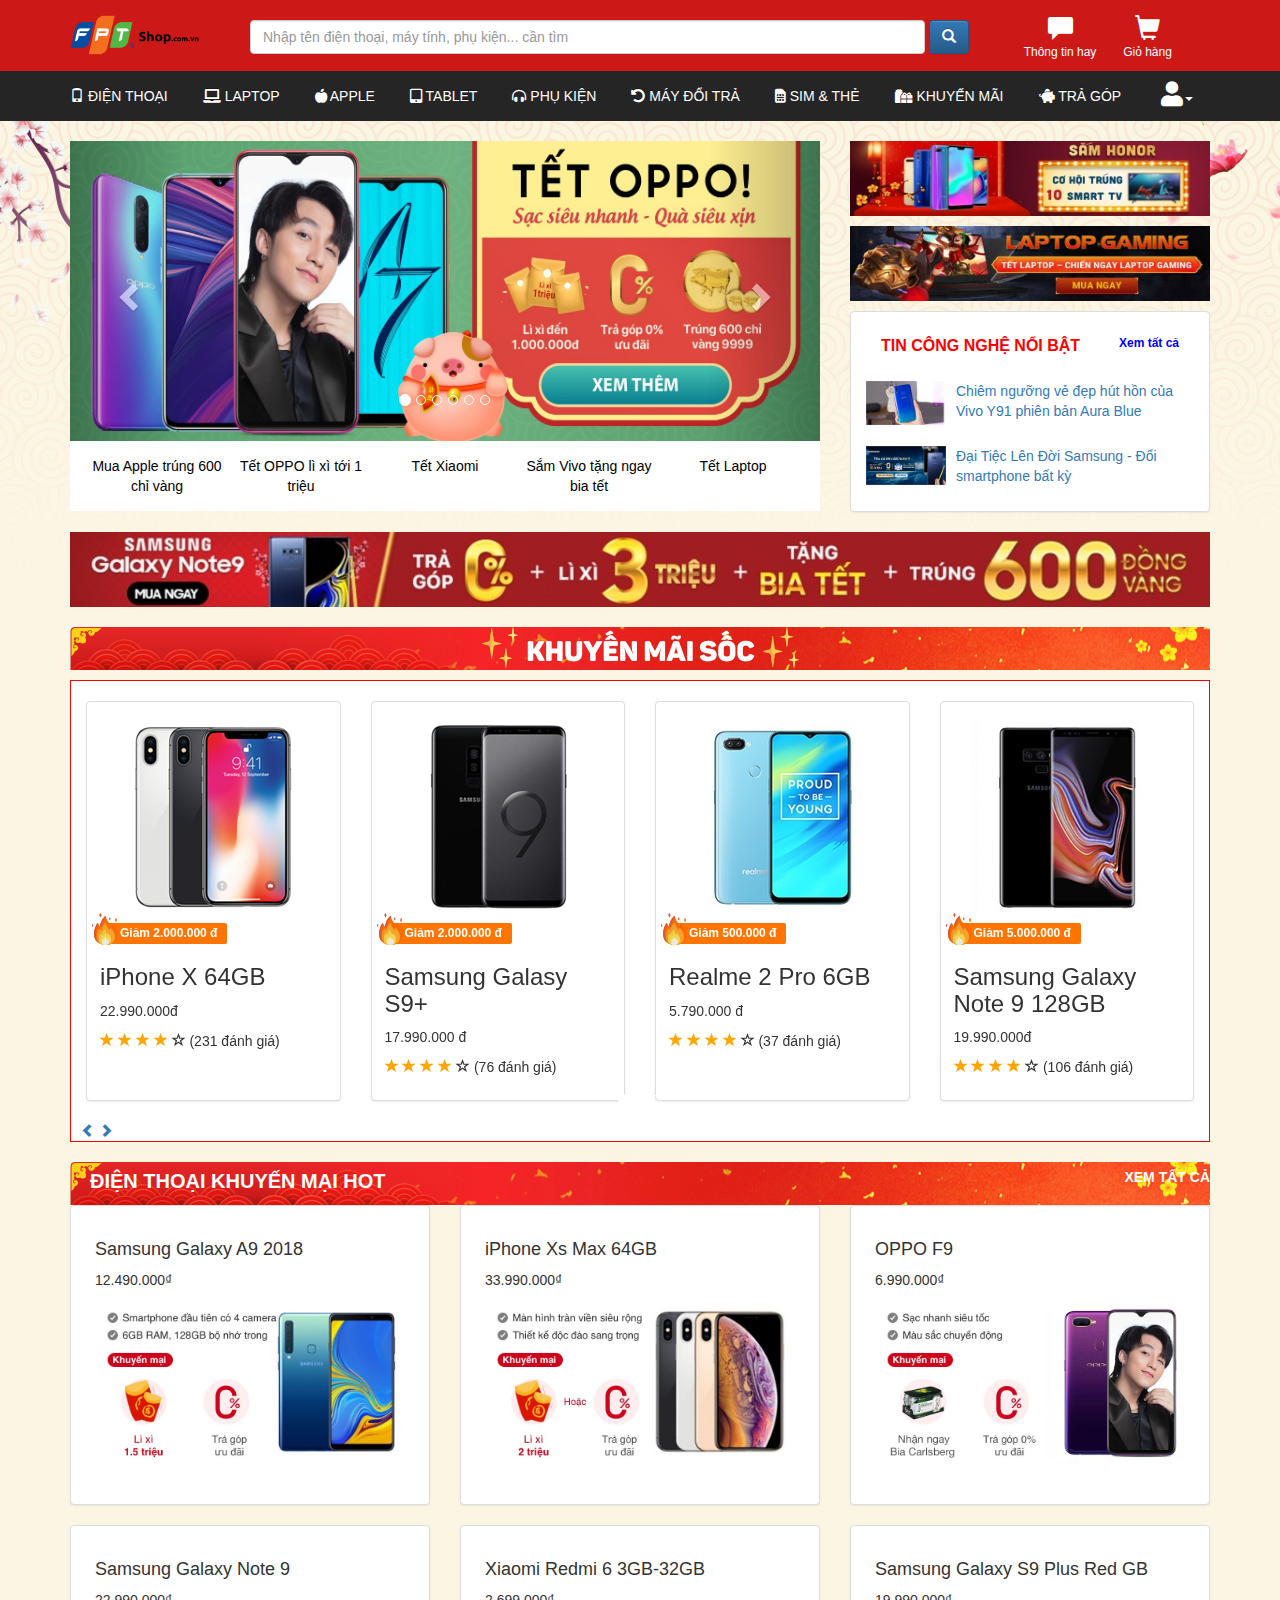
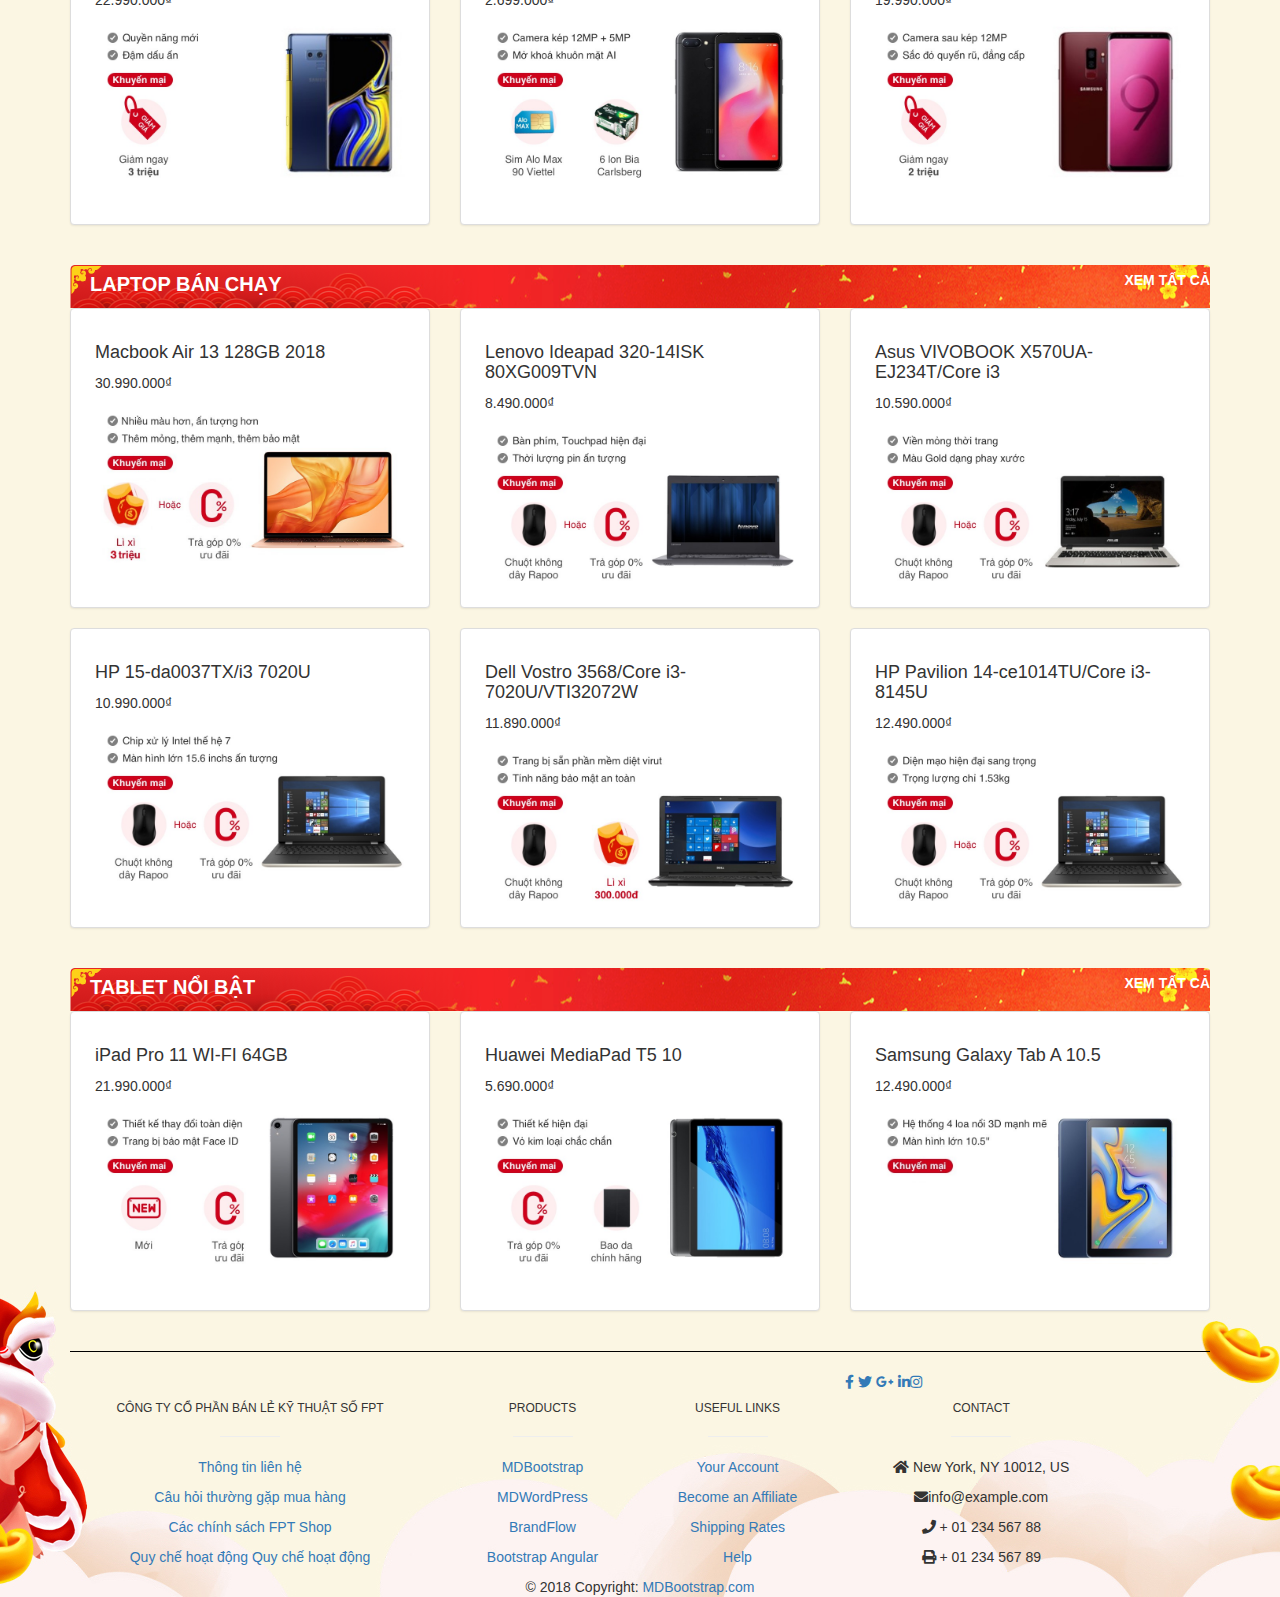
==== index.html @ c20b1c23 "'ok'" ====
<!DOCTYPE html>
<html ng-app="myapp" ng-controller="myctrl">
<head>
	<meta charset="utf-8">
	<meta http-equiv="X-UA-Compatible" content="IE=edge">
	<title>Tinykullshop | Chuyên phụ kiện điện thoại</title>
	<!-- Local bootstrap CSS & JS -->
	<link rel="stylesheet" media="screen" href="css/bootstrap.min.css">
	<link rel="stylesheet" media="screen" href="css/bootstrap-theme.min.css">
	<link rel='stylesheet' href='https://use.fontawesome.com/releases/v5.6.3/css/all.css'>	
	<link rel="stylesheet" media="screen" href="css/mystyle.css">
	<link rel="stylesheet" media="screen" href="css/toppage.css">
	<link rel="stylesheet" media="screen" href="css/modal-login.css">
	<script src="js/jquery.js"></script>
	<script src="js/bootstrap.min.js"></script>
	<script src="js/angular.min.js"></script>
	<script src="js/angular-route.min.js"></script>
	<script src="js/myscript.js"></script>
</head>
<body>
	<header id="header" class="header">
		<div class="container">
			<div class="row">
				<div class="col-xs-2 col-sm-2 col-md-2 col-lg-2">
					<a href="home.html" title=""><img src="images/logo1.png" alt="" class="img-responsive"></a>
				</div>
				<div class="col-xs-8 col-sm-8 col-md-8 col-lg-8 row">
					<div>
						<div class="form-inline search-btn">
							<input type="search" name="" id="input" class="form-control" value="" required="required" title="" placeholder="Nhập tên điện thoại, máy tính, phụ kiện... cần tìm">		
							<button type="submit" class="btn btn-primary"><span class="glyphicon glyphicon-search"></span></button>
						</div>
					</div>
				</div>
				<div class="col-xs-2 col-sm-2 col-md-2 col-lg-2">
					<div class="col-xs-6 col-sm-6 col-md-6 col-lg-6">
						<div class="cart">
							<a href="new.html"><span class="glyphicon glyphicon-comment"></span><p>Thông tin hay</p></a>
						</div>
					</div><div class="col-xs-6 col-sm-6 col-md-6 col-lg-6">
						<div class="cart">
							<a href="caret.html"><span class="glyphicon glyphicon-shopping-cart"></span><p>Giỏ hàng</p></a>
						</div>
					</div>
				</div>
			</div>
		</div>	
	</header><!-- /header -->
	<nav class="navbar navbar-inverse menu">
		<div class="container">
			<div class="row">
				<ul class="nav navbar-nav">
					<li class="dropdown">
						<a class="uppercase"  href="product-phone.html"><i class="glyphicon glyphicon-phone"></i> điện thoại</a>
						<div class="dropdown-content">
							<div class="col-xs-6 col-sm-6 col-md-6 col-lg-6">
								<div class="row">
									<div class="col-xs-8 col-sm-8 col-md-8 col-lg-8">
										<div>
											<h4>Hãng sản xuất</h4>
										</div>
										<div class="col-xs-4 col-sm-4 col-md-4 col-lg-4">
											<div class="row list-a">
												<a href="">Apple(iPhone)</a>
												<a href="">Huawei</a>
												<a href="">Nokia</a>
												<a href="">Realme</a>
												<a href="">Masstel</a>
											</div>
										</div>
										<div class="col-xs-4 col-sm-4 col-md-4 col-lg-4">
											<div class="row list-a">
												<a href="">Samsung</a>
												<a href="">Xiaomi</a>
												<a href="">HONOR</a>
												<a href="">Asus</a>
												<a href="">Itel</a>
											</div>
										</div>
										<div class="col-xs-4 col-sm-4 col-md-4 col-lg-4">
											<div class="row list-a">
												<a href="">OPPO</a>
												<a href="">VSmart</a>
												<a href="">Vivo</a>
												<a href="">Wiko</a>
												<a href="">Mobiistar</a>
											</div>
										</div>
									</div>
									<div class="col-xs-4 col-sm-4 col-md-4 col-lg-4">
										<div class="middle">
											<div>
												<h4>Mức giá</h4>
											</div>
											<div class="list-a">
												<a href="">Dưới 1 triệu</a>
												<a href="">Từ 1 - 3 triệu</a>
												<a href="">Từ 3 - 6 triệu</a>
												<a href="">Từ 6 - 10 triệu</a>
												<a href="">Trên 15 triệu</a>
											</div>	
										</div>
									</div>
								</div>
							</div>
							<div class="col-xs-6 col-sm-6 col-md-6 col-lg-6">
								<div class="row">
									<div class="col-xs-6 col-sm-6 col-md-6 col-lg-6">
										<div class="row">
											<h4>Bán chạy nhất</h4>
											<div class="media">
												<a class="pull-left" href="#">
													<img class="media-object" src="images/img-nav/1.png" width="80px" alt="Image">
												</a>
												<div class="media-body">
													<a href=""><h5 class="media-heading">OPPO F9</h5></a>
													<p>6.990.000 đ</p>
												</div>
											</div>
											<div class="media">
												<a class="pull-left" href="#">
													<img class="media-object" src="images/img-nav/2.png" width="80px" alt="Image">
												</a>
												<div class="media-body">
													<a href=""><h5 class="media-heading">Samsung Galaxy J6(2018)</h5></a>
													<p>3.990.000 đ</p>
												</div>
											</div>
										</div>
									</div>
									<div class="col-xs-6 col-sm-6 col-md-6 col-lg-6 img-left">
										<div class="row">
											<div>
												<img src="images/bg2.jpg" alt="">
											</div>
										</div>
									</div>
								</div>
							</div>
						</div>
					</li>
					<li class="dropdown1">
						<a class="uppercase" href="product-laptop.html"><i class='fas fa-laptop'></i> laptop</a>
						<div class="dropdown-content1">
							<div class="col-xs-6 col-sm-6 col-md-6 col-lg-6">
								<div class="row">
									<div class="col-xs-8 col-sm-8 col-md-8 col-lg-8">
										<div>
											<h4>Hãng sản xuất</h4>
										</div>
										<div class="col-xs-4 col-sm-4 col-md-4 col-lg-4">
											<div class="row list-a">
												<a href="">Apple(Macbook)</a>
												<a href="">Dell</a>
												<a href="">MSI</a>
											</div>
										</div>
										<div class="col-xs-4 col-sm-4 col-md-4 col-lg-4">
											<div class="row list-a">
												<a href="">Asua</a>
												<a href="">HP</a>
												<a href="">Masstel</a>
											</div>
										</div>
										<div class="col-xs-4 col-sm-4 col-md-4 col-lg-4">
											<div class="row list-a">
												<a href="">Acer</a>
												<a href="">Lenovo</a>
												<a href="">Haier</a>
											</div>
										</div>
										<div class="a">
											<span><hr><br></span>
										</div>
										<br><br>
										<div>
											<h4>Phần mềm</h4>
										</div>
										<div class="col-xs-4 col-sm-4 col-md-4 col-lg-4">
											<div class="row list-a">
												<a href="">Diệt Virus</a>
												<a href="">Phần mềm khác</a>
											</div>
										</div>
										<div class="col-xs-4 col-sm-4 col-md-4 col-lg-4">
											<div class="row list-a">
												<a href="">Microsoft Office</a>
											</div>
										</div>
										<div class="col-xs-4 col-sm-4 col-md-4 col-lg-4">
											<div class="row list-a">
												<a href="">Windows</a>
											</div>
										</div>
									</div>
									<div class="col-xs-4 col-sm-4 col-md-4 col-lg-4 middle-border">
										<div class="middle">
											<div>
												<h4>Mức giá</h4>
											</div>
											<div class="list-a">
												<a href="">Dưới 5 triệu</a>
												<a href="">Từ 5 - 10 triệu</a>
												<a href="">Từ 10 - 15 triệu</a>
												<a href="">Từ 15 - 20 triệu</a>
												<a href="">Từ 20 - 25 triệu</a>
												<a href="">Từ 25 - 30 triệu</a>
												<a href="">Trên 30 triệu</a>
											</div>	
										</div>							
									</div>
								</div>
							</div>
							<div class="col-xs-6 col-sm-6 col-md-6 col-lg-6">
								<div class="row">
									<div class="col-xs-6 col-sm-6 col-md-6 col-lg-6">
										<div class="row">
											<h4>Mục đích sử dụng</h4>
										</div>
										<div class="row list-a">
											<a href="">Sản phẩm 2 trong 1</a>
											<a href="">Windows</a>
											<a href="">Giá rẻ</a>
											<a href="">Hiện đại</a>
											<a href="">Sinh viên - Văn phòng</a>
											<a href="">Gaming - Đồ họa</a>
											<a href="">Mỏng nhẹ</a>
										</div>	
									</div>
									<div class="col-xs-6 col-sm-6 col-md-6 col-lg-6 img-left">
										<div class="row">
											<div>
												<img src="images/bg3.png" alt="">
											</div>
										</div>
									</div>
								</div>
							</div>
						</div>
					</li>
					<li class="dropdown2">
						<a class="uppercase" href="product-apple.html"><i class="fas fa-apple-alt"></i> apple</a>
						<div class="dropdown-content2">
							<div class="col-xs-6 col-sm-6 col-md-6 col-lg-6">
								<div class="row">
									<div class="col-xs-8 col-sm-8 col-md-8 col-lg-8">
										<div>
											<h4>Các sản phẩm APPLE</h4>
										</div>
										<div class="col-xs-4 col-sm-4 col-md-4 col-lg-4">
											<div class="row list-a">
												<a href="">iPhone</a>
												<a href="">iMac</a>
												<a href="">Watch</a>
												<a href="">Beats</a>
											</div>
										</div>
										<div class="col-xs-4 col-sm-4 col-md-4 col-lg-4">
											<div class="row list-a">
												<a href="">Mac mini</a>
												<a href="">Apple TV</a>
											</div>
										</div>
										<div class="col-xs-4 col-sm-4 col-md-4 col-lg-4">
											<div class="row list-a">
												<a href="">Macbook</a>
												<a href="">Mac Pro</a>
												<a href="">Phụ kiện</a>
											</div>
										</div>
									</div>
									<div class="col-xs-4 col-sm-4 col-md-4 col-lg-4">
										<div class="middle">
											<div>
												<h4>Mức giá</h4>
											</div>
											<div class="list-a">
												<a href="">Dưới 10 triệu</a>
												<a href="">Từ 10 - 15 triệu</a>
												<a href="">Từ 15 - 20 triệu</a>
												<a href="">Từ 20 - 25 triệu</a>
												<a href="">Từ 25 - 30 triệu</a>
												<a href="">Trên 30 triệu</a>
											</div>	
										</div>
									</div>
								</div>
							</div>
							<div class="col-xs-6 col-sm-6 col-md-6 col-lg-6">
								<div class="row">
									<div class="col-xs-6 col-sm-6 col-md-6 col-lg-6">
										<div class="row">
											<h4>Bán chạy nhất</h4>
											<div class="media">
												<a class="pull-left" href="#">
													<img class="media-object" src="images/img-nav/3.png" width="80px" alt="Image">
												</a>
												<div class="media-body">
													<a href=""><h5 class="media-heading">iPhone 6 32GB (2017)</h5></a>
													<p>6.990.000 đ</p>
												</div>
											</div>
											<div class="media">
												<a class="pull-left" href="#">
													<img class="media-object" src="images/img-nav/4.png" width="80px" alt="Image">
												</a>
												<div class="media-body">
													<a href=""><h5 class="media-heading">iPad 2018 WIFI 32GB</h5></a>
													<p>3.990.000 đ</p>
												</div>
											</div>
										</div>
									</div>
									<div class="col-xs-6 col-sm-6 col-md-6 col-lg-6 img-left">
										<div class="row">
											<div>
												<img src="images/bg4.png" alt="">
											</div>
										</div>
									</div>
								</div>
							</div>
						</div>
					</li>
					<li class="dropdown3">
						<a class="uppercase" href="product-tablet.html"><i class="fas fa-tablet-alt"></i> tablet</a>
						<div class="dropdown-content3">
							<div class="col-xs-6 col-sm-6 col-md-6 col-lg-6">
								<div class="row">
									<div class="col-xs-8 col-sm-8 col-md-8 col-lg-8">
										<div>
											<h4>Hãng sản xuất</h4>
										</div>
										<div class="col-xs-4 col-sm-4 col-md-4 col-lg-4">
											<div class="row list-a">
												<a href="">Apple(iPad)</a>
												<a href="">Masstel</a>
											</div>
										</div>
										<div class="col-xs-4 col-sm-4 col-md-4 col-lg-4">
											<div class="row list-a">
												<a href="">Samsung</a>
												<a href="">Huawei</a>
											</div>
										</div>
										<div class="col-xs-4 col-sm-4 col-md-4 col-lg-4">
											<div class="row list-a">
												<a href="">Lenovo</a>
												<a href="">Itel</a>
											</div>
										</div>
									</div>
									<div class="col-xs-4 col-sm-4 col-md-4 col-lg-4">
										<div class="middle">
											<div>
												<h4>Mức giá</h4>
											</div>
											<div class="list-a">
												<a href="">Dưới 2 triệu</a>
												<a href="">Từ 2 - 5 triệu</a>
												<a href="">Từ 5 - 8 triệu</a>
												<a href="">Trên 8 triệu</a>
											</div>	
										</div>
									</div>
								</div>
							</div>
							<div class="col-xs-6 col-sm-6 col-md-6 col-lg-6">
								<div class="row">
									<div class="col-xs-6 col-sm-6 col-md-6 col-lg-6">
										<div class="row">
											<h4>Bán chạy nhất</h4>
											<div class="media">
												<a class="pull-left" href="#">
													<img class="media-object" src="images/img-nav/5.png" width="80px" alt="Image">
												</a>
												<div class="media-body">
													<a href=""><h5 class="media-heading">Samsung Galaxy Tab A 10.5</h5></a>
													<p>9.490.000 đ</p>
												</div>
											</div>
											<div class="media">
												<a class="pull-left" href="#">
													<img class="media-object" src="images/img-nav/6.png" width="80px" alt="Image">
												</a>
												<div class="media-body">
													<a href=""><h5 class="media-heading">Huawei MediaPad T3 7.0 <br> Prestisge</h5></a>
													<p>2.090.000 đ</p>
												</div>
											</div>
										</div>
									</div>
									<div class="col-xs-6 col-sm-6 col-md-6 col-lg-6 img-left">
										<div class="row">
											<div>
												<img src="images/bg5.png" alt="">
											</div>
										</div>
									</div>
								</div>
							</div>
						</div>
					</li>
					<li class="dropdown4">
						<a class="uppercase" href="product-phukien.html"><i class="fas fa-headphones-alt"></i> phụ kiện</a>
						<div class="dropdown-content4">
							<div class="col-xs-6 col-sm-6 col-md-6 col-lg-6">
								<div>
									<h4>Các sản phẩm phụ kiện</h4>
								</div>
								<div class="col-xs-4 col-sm-4 col-md-4 col-lg-4">
									<div class="row list-a">
										<a href="">Bao da ốp lưng</a>
										<a href="">Phụ kiện Apple</a>
										<a href="">Loa</a>
										<a href="">Chuột</a>
										<a href="">Phụ kiện khác</a>
									</div>
								</div>
								<div class="col-xs-4 col-sm-4 col-md-4 col-lg-4">
									<div class="row list-a">
										<a href="">Sạc sự phòng</a>
										<a href="">Miếng dán màn hình</a>
										<a href="">USB - Ổ cứng</a>
										<a href="">Balo - Túi xách</a>
										<a href="">Máy chơi game</a>
									</div>
								</div>
								<div class="col-xs-4 col-sm-4 col-md-4 col-lg-4">
									<div class="row list-a">
										<a href="">Thẻ nhớ</a>
										<a href="">Tai nghe</a>
										<a href="">Sạc cáp</a>
										<a href="">TV BOX</a>
									</div>
								</div>
							</div>
							<div class="col-xs-6 col-sm-6 col-md-6 col-lg-6">
								<div class="row">
									<div class="col-xs-6 col-sm-6 col-md-6 col-lg-6">
										<div class="row">
											<h4>Bán chạy nhất</h4>
											<div class="media">
												<a class="pull-left" href="#">
													<img class="media-object" src="images/img-nav/7.jpg" width="80px" alt="Image">
												</a>
												<div class="media-body">
													<a href=""><h5 class="media-heading">MDMH iPhone X Kính cường <br>lực Clear</h5></a>
													<p>190.000 đ</p>
												</div>
											</div>
											<div class="media">
												<a class="pull-left" href="#">
													<img class="media-object" src="images/img-nav/8.png" width="80px" alt="Image">
												</a>
												<div class="media-body">
													<a href=""><h5 class="media-heading">Mic Karaoke loa Blutooth và <br> SDP iCore M9</h5></a>
													<p>750.000 đ</p>
												</div>
											</div>
										</div>
									</div>
									<div class="col-xs-6 col-sm-6 col-md-6 col-lg-6 img-left">
										<div class="row">
											<div>
												<img src="images/bg6.png" alt="">
											</div>
										</div>
									</div>
								</div>
							</div>
						</div>
					</li>
					<li>
						<a class="uppercase" href="#"><i class="fas fa-undo-alt"></i> máy đổi trả</a>
					</li>
					<li>
						<a class="uppercase" href="#"><i class="fas fa-sim-card"></i> sim & thẻ</a>
					</li>
					<li>
						<a class="uppercase" href="#"><i class="fas fa-gifts"></i> khuyến mãi</a>
					</li>
					<li>
						<a class="uppercase" href="#"><i class="fas fa-piggy-bank"></i> trả góp</a>
					</li>
					<li class="dropdown navbar-right user-btn">
						<a href="#" class="dropdown-toggle uppercase" data-toggle="dropdown"><i class="fas fa-user"></i><b class="caret"></b></a>
						<ul class="dropdown-menu">
							<li><a data-toggle="modal" href='#modal-id'>Đăng nhập</a></li>
							<li><a data-toggle="modal" href='#modal-id1'>Đăng kí</a></li>
							<li><a href="#">Quên mật khẩu ?</a></li>
						</ul>
					</li>
				</ul>
			</div>
		</div>
	</nav>
	<main id="main" class="main">
		<div class="container cal-new">
			<div class="row">
				<div class="col-md-8 col-sm-12 col-lg-8">
					<div id="carousel-id" class="carousel slide" data-ride="carousel">
						<ol class="carousel-indicators">
							<li data-target="#carousel-id" data-slide-to="0" class="active"></li>
							<li data-target="#carousel-id" data-slide-to="1" class=""></li>
							<li data-target="#carousel-id" data-slide-to="2" class=""></li>
							<li data-target="#carousel-id" data-slide-to="3" class=""></li>
							<li data-target="#carousel-id" data-slide-to="4" class=""></li>
							<li data-target="#carousel-id" data-slide-to="5" class=""></li>
						</ol>
						<div class="carousel-inner">
							<div class="item active">
								<a href=""><img src="images/img-carol/1.png" alt=""></a>
							</div>
							<div class="item">
								<a href=""><img src="images/img-carol/2.png" alt=""></a>
							</div>
							<div class="item">
								<a href=""><img src="images/img-carol/3.png" alt=""></a>
							</div>
							<div class="item">
								<a href=""><img src="images/img-carol/4.png" alt=""></a>
							</div>
							<div class="item">
								<a href=""><img src="images/img-carol/5.png" alt=""></a>
							</div>
							<div class="item">
								<a href=""><img src="images/img-carol/6.jpg" alt=""></a>
							</div>
						</div>
						<a class="left carousel-control" href="#carousel-id" data-slide="prev"><span class="glyphicon glyphicon-chevron-left"></span></a>
						<a class="right carousel-control" href="#carousel-id" data-slide="next"><span class="glyphicon glyphicon-chevron-right"></span></a>
					</div>
					<div class="bottom-cal">
						<ul>
							<li data-target="#carousel-id" data-slide-to="0" class="active"><a href="">Mua Apple trúng 600 chỉ vàng</a></li>
							<li data-target="#carousel-id" data-slide-to="1" class=""><a href="">Tết OPPO lì xì tới 1 triệu</a></li>
							<li data-target="#carousel-id" data-slide-to="2" class=""><a href="">Tết Xiaomi</a></li>
							<li data-target="#carousel-id" data-slide-to="3" class=""><a href="">Sắm Vivo tặng ngay bia tết</a></li>
							<li data-target="#carousel-id" data-slide-to="4" class=""><a href="">Tết Laptop</a></li>
						</ul>
					</div>
				</div>
				<div class="col-md-4 col-sm-0 col-lg-4">
					<div class="top">
						<a href=""><img src="images/img-new/1.png" alt=""></a>
						<a href=""><img src="images/img-new/2.png" alt=""></a>
					</div>
					<div class="bot">
						<div class="panel panel-default">
							<div class="panel-body">
								<div class="panel-heading">
									<h5 class="panel-title">TIN CÔNG NGHỆ NỔI BẬT<a href="new.html" title="" class="pull-right">Xem tất cả</a></h5>
								</div>
								<div class="media">
									<a class="pull-left" href="#">
										<img class="media-object" src="images/img-phổ biến/1.jpg" alt="Image">
									</a>	
									<div class="media-body">
										<a href=""><p>Chiêm ngưỡng vẻ đẹp hút hồn của Vivo Y91 phiên bản Aura Blue</p></a>
									</div>
								</div>
								<div class="media">
									<a class="pull-left" href="#">
										<img class="media-object" src="images/img-phổ biến/2.jpg" alt="Image">
									</a>
									<div class="media-body">
										<a href=""><p>Đại Tiệc Lên Đời Samsung - Đổi smartphone bất kỳ</p></a>
									</div>
								</div>
							</div>
						</div>
					</div>
				</div>
			</div>
		</div>
		<div class="container">
			<div class="row">
				<div class="col-xs-12 col-sm-12 col-md-12 col-lg-12">
					<a href=""><img src="images/img-banner/636828006045552058_viber image.jpg" alt="" width="100%"></a>
				</div>
			</div>
		</div>
		<div class="container">
			<div class="row">
				<div class="col-xs-12 col-sm-12 col-md-12 col-lg-12">
					<div class="">
						<h2 class="tool-bar">
							<img src="images/img-toolbar/title.png" alt="">
						</h2>
					</div>
				</div>
			</div>
		</div>
		<div class="container">
			<div class="row">
				<div class="col-xs-12 col-sm-12 col-md-12 col-lg-12">
					<div id="slideshow" class="carousel slide slide-show" data-ride="carousel">
						<ol class="carousel-indicators">
							<li data-target="#slideshow" data-slide-to="0" class="active"></li>
							<li data-target="#slideshow" data-slide-to="1" class=""></li>
							<li data-target="#slideshow" data-slide-to="2" class=""></li>
						</ol>
						<div class="carousel-inner">
							<div class="item active" style="padding-top: 10px;">
								<div class="col-xs-3 col-sm-3 col-md-3 col-lg-3">
									<div class="thumbnail animation-slide">
										<a href=""><img src="images/img-product/1.png" alt=""></a>
										<div class="caption">
											<p><span class="b">Giảm 2.000.000 đ</span></p>
											<h3>iPhone X 64GB</h3>
											<p>
												22.990.000đ
											</p>
											<p>
												<span class="glyphicon glyphicon-star checked"></span>
												<span class="glyphicon glyphicon-star checked"></span>
												<span class="glyphicon glyphicon-star checked"></span>
												<span class="glyphicon glyphicon-star checked"></span>
												<span class="glyphicon glyphicon-star-empty"></span>
												(231 đánh giá)
											</p>
										</div>
									</div>
								</div>
								<div class="col-xs-3 col-sm-3 col-md-3 col-lg-3">
									<div class="thumbnail animation-slide">
										<a href=""><img src="images/img-product/2.png" alt=""></a>
										<div class="caption">
											<p><span class="b">Giảm 2.000.000 đ</span></p>
											<h3>Samsung Galasy S9+</h3>
											<p>
												17.990.000 đ
											</p>
											<p>
												<span class="glyphicon glyphicon-star checked"></span>
												<span class="glyphicon glyphicon-star checked"></span>
												<span class="glyphicon glyphicon-star checked"></span>
												<span class="glyphicon glyphicon-star checked"></span>
												<span class="glyphicon glyphicon-star-empty"></span>
												(76 đánh giá)
											</p>
										</div>
									</div>
								</div>
								<div class="col-xs-3 col-sm-3 col-md-3 col-lg-3">
									<div class="thumbnail animation-slide">
										<a href=""><img src="images/img-product/3.png" alt=""></a>
										<div class="caption">
											<p><span class="b">Giảm 500.000 đ</span></p>
											<h3>Realme 2 Pro 6GB</h3>
											<p>
												5.790.000 đ
											</p>
											<p>
												<span class="glyphicon glyphicon-star checked"></span>
												<span class="glyphicon glyphicon-star checked"></span>
												<span class="glyphicon glyphicon-star checked"></span>
												<span class="glyphicon glyphicon-star checked"></span>
												<span class="glyphicon glyphicon-star-empty"></span>
												(37 đánh giá)
											</p>
										</div>
									</div>
								</div>
								<div class="col-xs-3 col-sm-3 col-md-3 col-lg-3">
									<div class="thumbnail animation-slide">
										<a href=""><img src="images/img-product/4.png" alt=""></a>
										<div class="caption">
											<p><span class="b">Giảm 5.000.000 đ</span></p>
											<h3>Samsung Galaxy Note 9 128GB</h3>
											<p>
												19.990.000đ
											</p>
											<p>
												<span class="glyphicon glyphicon-star checked"></span>
												<span class="glyphicon glyphicon-star checked"></span>
												<span class="glyphicon glyphicon-star checked"></span>
												<span class="glyphicon glyphicon-star checked"></span>
												<span class="glyphicon glyphicon-star-empty"></span>
												(106 đánh giá)
											</p>
										</div>
									</div>
								</div>	
							</div>
							<div class="item a">
								<div class="col-xs-3 col-sm-3 col-md-3 col-lg-3">
									<div class="thumbnail animation-slide">
										<a href=""><img src="images/img-product/1.png" alt=""></a>
										<div class="caption">
											<p><span class="b">Giảm 1.000.000 đ</span></p>
											<h3>iPhone 8 Plus 64GB</h3>
											<p>
												19.990.000
											</p>
											<p>
												<span class="glyphicon glyphicon-star checked"></span>
												<span class="glyphicon glyphicon-star checked"></span>
												<span class="glyphicon glyphicon-star checked"></span>
												<span class="glyphicon glyphicon-star checked"></span>
												<span class="glyphicon glyphicon-star-empty"></span>
												(116 đánh giá)
											</p>
										</div>
									</div>
								</div>
								<div class="col-xs-3 col-sm-3 col-md-3 col-lg-3">
									<div class="thumbnail animation-slide">
										<a href=""><img src="images/img-product/2.png" alt=""></a>
										<div class="caption">
											<p><span class="b">Giảm 1.000.000 đ</span></p>
											<h3>iPhone 8 Plus 64GB</h3>
											<p>
												19.990.000đ
											</p>
											<p>
												<span class="glyphicon glyphicon-star checked"></span>
												<span class="glyphicon glyphicon-star checked"></span>
												<span class="glyphicon glyphicon-star checked"></span>
												<span class="glyphicon glyphicon-star checked"></span>
												<span class="glyphicon glyphicon-star-empty"></span>
												(118 đánh giá)
											</p>
										</div>
									</div>
								</div>
								<div class="col-xs-3 col-sm-3 col-md-3 col-lg-3">
									<div class="thumbnail animation-slide">
										<a href=""><img src="images/img-product/3.png" alt=""></a>
										<div class="caption">
											<p><span class="b">Giảm 1.000.000 đ</span></p>
											<h3>Honor 10</h3>
											<p>
												8.990.000đ
											</p>
											<p>
												<span class="glyphicon glyphicon-star checked"></span>
												<span class="glyphicon glyphicon-star checked"></span>
												<span class="glyphicon glyphicon-star checked"></span>
												<span class="glyphicon glyphicon-star checked"></span>
												<span class="glyphicon glyphicon-star-empty"></span>
												(76 đánh giá)
											</p>
										</div>
									</div>
								</div>
								<div class="col-xs-3 col-sm-3 col-md-3 col-lg-3">
									<div class="thumbnail animation-slide">
										<a href=""><img src="images/img-product/4.png" alt=""></a>
										<div class="caption">
											<p><span class="b">Giảm 1.000.000 đ</span></p>
											<h3>iPhone 8s Plus 32GB</h3>
											<p>
												9.990.000đ
											</p>
											<p>
												<span class="glyphicon glyphicon-star checked"></span>
												<span class="glyphicon glyphicon-star checked"></span>
												<span class="glyphicon glyphicon-star checked"></span>
												<span class="glyphicon glyphicon-star checked"></span>
												<span class="glyphicon glyphicon-star-empty"></span>
												(209 đánh giá)
											</p>
										</div>
									</div>
								</div>	
							</div>
						</div>
						<a class="left left-slice" href="#slideshow" data-slide="prev"><span class="glyphicon glyphicon-chevron-left"></span></a>
						<a class="right right-slice" href="#slideshow" data-slide="next"><span class="glyphicon glyphicon-chevron-right"></span></a>
					</div>
				</div>
			</div>
		</div>
		<div class="container">
			<div class="row">
				<div class="col-xs-12 col-sm-12 col-md-12 col-lg-12">
					<h2 class="h2">
						<a href="">điện thoại khuyến mại hot</a>
						<a href="product-phone.html" style="float: right; font-size: 14px">xem tất cả</a>
					</h2>
				</div>
			</div>
		</div>
		<div class="container">
			<div class="row">
				<div class="">
					<div class="col-xs-4 col-sm-6 col-md-4 col-lg-4">
						<div class="thumbnail c">
							<a href="chi-tiet-san-pham.html">
								<div class="caption">
									<h4>Samsung Galaxy A9 2018</h4>
									<p>12.490.000₫</p>
									<img src="images/img-produce/1.png" alt="" width="100%">
								</div>
							</a>
						</div>
					</div>
					<div class="col-xs-4 col-sm-6 col-md-4 col-lg-4">
						<div class="thumbnail c">
							<a href="">
								<div class="caption">
									<h4>iPhone Xs Max 64GB</h4>
									<p>33.990.000₫</p>
									<img src="images/img-produce/2.png" alt="" width="100%">
								</div>
							</a>
						</div>
					</div>
					<div class="col-xs-4 col-sm-6 col-md-4 col-lg-4">
						<div class="thumbnail c">
							<a href="">
								<div class="caption">
									<h4>OPPO F9</h4>
									<p>6.990.000₫</p>
									<img src="images/img-produce/3.png" alt="" width="100%">
								</div>
							</a>
						</div>
					</div>
					<div class="col-xs-4 col-sm-6 col-md-4 col-lg-4">
						<div class="thumbnail c">
							<a href="">
								<div class="caption">
									<h4>Samsung Galaxy Note 9</h4>
									<p>22.990.000₫</p>
									<img src="images/img-produce/4.png" alt="" width="100%">
								</div>
							</a>
						</div>
					</div>
					<div class="col-xs-4 col-sm-6 col-md-4 col-lg-4">
						<div class="thumbnail c">
							<a href="">
								<div class="caption">
									<h4>Xiaomi Redmi 6 3GB-32GB</h4>
									<p>2.699.000₫</p>
									<img src="images/img-produce/5.png" alt="" width="100%">
								</div>
							</a>
						</div>
					</div>
					<div class="col-xs-4 col-sm-6 col-md-4 col-lg-4">
						<div class="thumbnail c">
							<a href="">
								<div class="caption">
									<h4>Samsung Galaxy S9 Plus Red GB</h4>
									<p>19.990.000₫</p>
									<img src="images/img-produce/6.png" alt="" width="100%">
								</div>
							</a>
						</div>
					</div>
				</div>
			</div>
		</div>
		<div class="container">
			<div class="row">
				<div class="col-xs-12 col-sm-12 col-md-12 col-lg-12">
					<h2 class="h2">
						<a href="">laptop bán chạy</a>
						<a href="product-laptop.html" style="float: right; font-size: 14px">xem tất cả</a>
					</h2>
				</div>
			</div>
		</div>
		<div class="container">
			<div class="row">
				<div class="col-xs-4 col-sm-4 col-md-4 col-lg-4">
					<div class="thumbnail c">
						<a href="">
							<div class="caption">
								<h4>Macbook Air 13 128GB 2018</h4>
								<p>30.990.000₫</p>
								<img src="images/img-produce/7.png" alt="" width="100%">
							</div>
						</a>
					</div>
				</div>
				<div class="col-xs-4 col-sm-4 col-md-4 col-lg-4">
					<div class="thumbnail c">
						<a href="">
							<div class="caption">
								<h4>Lenovo Ideapad 320-14ISK 80XG009TVN</h4>
								<p>8.490.000₫</p>
								<img src="images/img-produce/8.png" alt="" width="100%">
							</div>
						</a>
					</div>
				</div>
				<div class="col-xs-4 col-sm-4 col-md-4 col-lg-4">
					<div class="thumbnail c">
						<a href="">
							<div class="caption">
								<h4>Asus VIVOBOOK X570UA-EJ234T/Core i3</h4>
								<p>10.590.000₫</p>
								<img src="images/img-produce/9.png" alt="" width="100%">
							</div>
						</a>
					</div>
				</div>
				<div class="col-xs-4 col-sm-4 col-md-4 col-lg-4">
					<div class="thumbnail c">
						<a href="">
							<div class="caption">
								<h4>HP 15-da0037TX/i3 7020U</h4>
								<p>10.990.000₫</p>
								<img src="images/img-produce/10.png" alt="" width="100%">
							</div>
						</a>
					</div>
				</div>
				<div class="col-xs-4 col-sm-4 col-md-4 col-lg-4">
					<div class="thumbnail c">
						<a href="">
							<div class="caption">
								<h4>Dell Vostro 3568/Core i3-7020U/VTI32072W</h4>
								<p>11.890.000₫</p>
								<img src="images/img-produce/11.png" alt="" width="100%">
							</div>
						</a>
					</div>
				</div>
				<div class="col-xs-4 col-sm-4 col-md-4 col-lg-4">
					<div class="thumbnail c">
						<a href="">
							<div class="caption">
								<h4>HP Pavilion 14-ce1014TU/Core i3-8145U</h4>
								<p>12.490.000₫</p>
								<img src="images/img-produce/12.png" alt="" width="100%">
							</div>
						</a>
					</div>
				</div>
			</div>
		</div>
		<div class="container">
			<div class="row">
				<div class="col-xs-12 col-sm-12 col-md-12 col-lg-12">
					<h2 class="h2">
						<a href="">tablet nổi bật</a>
						<a href="product-tablet.html" style="float: right; font-size: 14px">xem tất cả</a>
					</h2>
				</div>
			</div>
		</div>
		<div class="container">
			<div class="row">
				<div class="col-xs-4 col-sm-4 col-md-4 col-lg-4">
					<div class="thumbnail c">
						<a href="">
							<div class="caption">
								<h4>iPad Pro 11 WI-FI 64GB</h4>
								<p>21.990.000₫</p>
								<img src="images/img-produce/13.png" alt="" width="100%">
							</div>
						</a>
					</div>
				</div>
				<div class="col-xs-4 col-sm-4 col-md-4 col-lg-4">
					<div class="thumbnail c">
						<a href="">
							<div class="caption">
								<h4>Huawei MediaPad T5 10</h4>
								<p>5.690.000₫</p>
								<img src="images/img-produce/14.png" alt="" width="100%">
							</div>
						</a>
					</div>
				</div>
				<div class="col-xs-4 col-sm-4 col-md-4 col-lg-4">
					<div class="thumbnail c">
						<a href="">
							<div class="caption">
								<h4>Samsung Galaxy Tab A 10.5</h4>
								<p>12.490.000₫</p>
								<img src="images/img-produce/15.jpeg" alt="" width="100%">
							</div>
						</a>
					</div>
				</div>
			</div>
		</div>
	</main><!-- /main -->
	<footer class="page-footer font-small unique-color-dark">
		<div>
			<div class="container">
				<hr style="border-top: 1px solid black">
				<div class="row py-4 d-flex align-items-center">
					<div class="col-md-6 col-lg-5 text-center text-md-left mb-4 mb-md-0"></div>
					<div class="col-md-6 col-lg-7 text-center text-md-right">
						<a class="fb-ic"><i class="fab fa-facebook-f white-text mr-4"> </i></a>
						<a class="tw-ic"><i class="fab fa-twitter white-text mr-4"> </i></a>
						<a class="gplus-ic"><i class="fab fa-google-plus-g white-text mr-4"> </i></a>
						<a class="li-ic"><i class="fab fa-linkedin-in white-text mr-4"> </i></a><a class="ins-ic"><i class="fab fa-instagram white-text"> </i></a>
					</div>
				</div>
			</div>
		</div>
		<div class="container text-center text-md-left mt-5">
			<div class="row mt-3">
				<div class="col-md-3 col-lg-4 col-xl-3 mx-auto mb-4">
					<h6 class="text-uppercase font-weight-bold">Công Ty Cổ Phần Bán Lẻ Kỹ Thuật Số FPT</h6>
					<hr class="deep-purple accent-2 mb-4 mt-0 d-inline-block mx-auto" style="width: 60px;">
					<p><a href="contact.html">Thông tin liên hệ</a></p>
					<p><a href="#!">Câu hỏi thường gặp mua hàng</a></p>
					<p><a href="#!">Các chính sách FPT Shop</a></p>
					<p><a href="#!">Quy chế hoạt động Quy chế hoạt động</a></p>
				</div>
				<div class="col-md-2 col-lg-2 col-xl-2 mx-auto mb-4">
					<h6 class="text-uppercase font-weight-bold">Products</h6>
					<hr class="deep-purple accent-2 mb-4 mt-0 d-inline-block mx-auto" style="width: 60px;">
					<p><a href="#!">MDBootstrap</a></p>
					<p><a href="#!">MDWordPress</a></p>
					<p><a href="#!">BrandFlow</a></p>
					<p><a href="#!">Bootstrap Angular</a></p>
				</div>
				<div class="col-md-3 col-lg-2 col-xl-2 mx-auto mb-4">
					<h6 class="text-uppercase font-weight-bold">Useful links</h6>
					<hr class="deep-purple accent-2 mb-4 mt-0 d-inline-block mx-auto" style="width: 60px;">
					<p><a href="#!">Your Account</a></p>
					<p><a href="#!">Become an Affiliate</a></p>
					<p><a href="#!">Shipping Rates</a></p>
					<p><a href="#!">Help</a></p>
				</div>
				<div class="col-md-4 col-lg-3 col-xl-3 mx-auto mb-md-0 mb-4">
					<h6 class="text-uppercase font-weight-bold">Contact</h6>
					<hr class="deep-purple accent-2 mb-4 mt-0 d-inline-block mx-auto" style="width: 60px;">
					<p><i class="fas fa-home mr-3"></i> New York, NY 10012, US</p>
					<p><i class="fas fa-envelope mr-3"></i>info@example.com</p>
					<p><i class="fas fa-phone mr-3"></i> + 01 234 567 88</p>
					<p><i class="fas fa-print mr-3"></i> + 01 234 567 89</p>
				</div>
			</div>
		</div>
		<div class="footer-copyright text-center py-3">© 2018 Copyright:
			<a href="https://mdbootstrap.com/education/bootstrap/"> MDBootstrap.com</a>
		</div>
	</footer>
	<div class="modal fade" id="modal-id">
		<div class="modal-dialog">
			<div class="modal-content">
				<form action="" method="" role="form" class="form-login">
					<div class="modal-header">
						<button type="button" class="close" data-dismiss="modal" aria-hidden="true">&times;</button>
						<h4 class="modal-title">Đăng nhập</h4>
					</div>
					<div class="modal-body">
						<div class="img-modal">
							<img src="images/img-modal/1.png" alt="">
						</div>
						<div class="form-group">
							<label for="">Tên đăng nhập</label>
							<input type="text" class="form-control" id="" name="_uname" placeholder="Nhập tên đăng nhập">
						</div>
						<div class="form-group">
							<label for="">Mật khẩu</label>
							<input type="text" class="form-control" id="" name="_upass" placeholder="Nhập mật khẩu">
						</div>
					</div>
					<div class="modal-footer modal-login">
						<button type="button" class="btn btn-default" data-dismiss="modal">Đóng</button>
						<button type="submit" class="btn btn-primary btn-modal">Đăng nhập</button>
					</div>
					<div class="" align="center">
						<p>Chưa có tài khoản <a data-dismiss="modal" data-toggle="modal" href='#modal-id1'>Đăng ký ngay !</a></p>
						<p><a href="">quên mật khẩu?</a></p>
					</div>
				</form>
			</div>
		</div>
	</div>
	<div class="modal fade" id="modal-id1">
		<div class="modal-dialog">
			<div class="modal-content">
				<form action="" method="" role="form" class="form-register">
					<div class="modal-header">
						<button type="button" class="close" data-dismiss="modal" aria-hidden="true">&times;</button>
						<h4 class="modal-title">Đăng ký</h4>
					</div>
					<div class="modal-body">
						<div class="form-group">
							<label for="">Tên đăng nhập</label>
							<input type="text" class="form-control" id="" name="_uname" placeholder="Nhập tên đăng nhập">
						</div>
						<div class="form-group">
							<label for="">Mật khẩu</label>
							<input type="password" class="form-control" id="_upass" name="_upass" placeholder="Nhập mật khẩu">
						</div>
						<div class="form-group">
							<label for="">Nhập lại mật khẩu</label>
							<input type="password" class="form-control" id="" name="_urepass" placeholder="Nhập lại mật khẩu">
						</div>
						<div class="form-group">
							<label for="">Email</label>
							<input type="email" class="form-control" id="" name="_email" placeholder="Nhập Email">
						</div>
						<div class="form-group">
							<label for="">Ngày sinh</label>
							<input type="date" class="form-control" id="" name="_birthday" placeholder="Nhập ngày sinh">
						</div>
					</div>
					<div class="modal-footer modal-login">
						<button type="button" class="btn btn-default" data-dismiss="modal">Đóng</button>
						<button type="submit" class="btn btn-primary btn-modal">Đăng ký</button>
					</div>
					<div class="" align="center">
						<p>Đã có tài khoản <a data-dismiss="modal" data-toggle="modal" href='#modal-id'>Đăng nhập ngay !</a></p>
						<p><a href="">quên mật khẩu?</a></p>
					</div>
				</form>
			</div>
		</div>
	</div>
	<button onclick="topFunction()" id="myBtn" title="Go to top">Top</button>
	<script src="js/jquery.js"></script>
	<script src="js/bootstrap.min.js"></script>
	<script src="js/myscript.js"></script>
	<script src="js/validate.js"></script>
	<script type="text/javascript">
		$('form.form-register').validate({
			rules:{
				_uname:"required",
				_upass:"required",
				_urepass:{
					required: true,
					equalTo: '#_upass',
				},
				_email:{
					required: true,
					email: true,
				},
				_birthday:{
					required: true,
				}
			},
			messages:{
				_uname:"Vui lòng nhập tên đăng nhập",
				_upass:"Vui lòng nhập mật khẩu",
				_urepass:{
					required:"Vui lòng nhập lại mật khẩu",
					equalTo:"Mật khẩu nhập lại không đúng",
				},
				_email:{
					required:"Vui lòng nhập email",
					email:"Email sai định dạng",
				},
				_birthday:{
					required:"Vui lòng nhập ngày sinh",
				},
			}
		});
		$('form.form-login').validate({
			rules:{
				_uname:"required",
				_upass:"required",
			},
			messages:{
				_uname:"Vui lòng nhập tên đăng nhập",
				_upass:"Vui lòng nhập mật khẩu",
			}
		});
	</script>
	<script type="text/javascript">
		var app = angular.module('myapp', ["ngRoute"]);
		app.controller('myctrl',function(){
			
		});
	</script>
</body>
</html>
---- css/mystyle.css ----
body{
	margin: 0;
	padding: 0;
	background: url('../images/bg.jpg') no-repeat center top , url('../images/bg1.jpg') no-repeat center bottom, #fbf6e3 ;
}
.header{
	display: block;
	background: #cd1818;
	padding-top: 15px;
}
.header .container .row .col-md-2{
	padding-left: 5px;
}
.header .container .row .col-md-2 .img-responsive{
	width: 150px;
	height: 40px;
}
.header .container .row .col-md-8 .search-btn{
	width: 100%;
	padding-top: 5px;
	
}
.header .container .row .col-md-8 .search-btn input{
	width: 90%;		
}
.header .container .row .col-md-8 .search-btn button{
	width: 40px;		
}
.header .container .row .col-md-2 .cart{
	width: 80px;
	text-align: center;
}
.header .container .row .col-md-2 .cart a span{
	font-size: 25px;
}
.header .container .row .col-md-2 .cart a p{
	font-size: 12px;
}
.header .container .row .col-md-2 .cart >a{
	color: white;
}
.menu{
	background: #252525;
	max-height: 36px;
	border: 0;
	border-radius: 0;
}
.menu .container .nav li .uppercase{
	font-size: 14px;
	text-transform: uppercase;
	color: white;
	padding-right: 20px;
}
.menu .container .nav li a:hover{
	color: gray;
}
.middle{
	border-right: 1px solid #eee;
	border-left: 1px solid #eee;
	height: 260px;
	padding-left: 15px;
}
.dropdown:hover .dropdown-content{
	display: block;
	position: absolute;
	animation-name: example;
  	animation-duration: 0.5s;
}.dropdown1:hover .dropdown-content1{
	display: block;
	position: absolute;
	animation-name: example1;
  	animation-duration: 0.5s;
}.dropdown2:hover .dropdown-content2{
	display: block;
	position: absolute;
	animation-name: example2;
  	animation-duration: 0.5s;
}.dropdown3:hover .dropdown-content3{
	display: block;
	position: absolute;
	animation-name: example2;
  	animation-duration: 0.5s;
}.dropdown4:hover .dropdown-content4{
	display: block;
	position: absolute;
	animation-name: example2;
  	animation-duration: 0.5s;
}
@-webkit-keyframes example {
  0%   {right:50px; top:70px;}
  100% {right:50px; top:50px;}
}
@-webkit-keyframes example1 {
  0%   {right:50px; top:70px;}
  100% {right:50px; top:50px;}
}@-webkit-keyframes example2 {
  0%   {right:50px; top:70px;}
  100% {right:50px; top:50px;}
}@-webkit-keyframes example3 {
  0%   {right:50px; top:70px;}
  100% {right:50px; top:50px;}
}@-webkit-keyframes example4 {
  0%   {right:50px; top:70px;}
  100% {right:50px; top:50px;}
}
.dropdown-content {
	display: none;
	width: 1140px;
	position: absolute;
	background-color: #fff;
	min-width: 160px;
	box-shadow: 0px 8px 16px 0px rgba(0,0,0,0.2);
	z-index: 1;
	left: 15px;
}
.dropdown-content .list-a a{
	display: block;
	width: 100%;
	font-size: 13px;
	color: black;
	text-transform: none;
	margin-top: 10px;
}
.dropdown-content .img-left img{
	width: 90%;
	padding: 10px 0 0 10px;
	margin-left: 15px;
}
.dropdown-content1 {
	display: none;
	width: 1140px;
	position: absolute;
	background-color: #fff;
	min-width: 160px;
	box-shadow: 0px 8px 16px 0px rgba(0,0,0,0.2);
	z-index: 1;
	left: -118px;
}
.dropdown-content1 .list-a a{
	display: block;
	width: 100%;
	font-size: 13px;
	color: black;
	text-transform: none;
	margin-top: 10px;
}
.dropdown-content1 .img-left img{
	width: 90%;
	padding: 10px 0 0 10px;
	margin-left: 15px;
}
.dropdown-content2 {
	display: none;
	width: 1140px;
	position: absolute;
	background-color: #fff;
	min-width: 160px;
	box-shadow: 0px 8px 16px 0px rgba(0,0,0,0.2);
	z-index: 1;
	left: -229.5px;
}
.dropdown-content2 .list-a a{
	display: block;
	width: 100%;
	font-size: 13px;
	color: black;
	text-transform: none;
	margin-top: 10px;
}
.dropdown-content2 .img-left img{
	width: 90%;
	padding: 10px 0 0 10px;
	margin-left: 15px;
}
.dropdown-content3 {
	display: none;
	width: 1140px;
	position: absolute;
	background-color: #fff;
	min-width: 160px;
	box-shadow: 0px 8px 16px 0px rgba(0,0,0,0.2);
	z-index: 1;
	left: -325.5px;
}
.dropdown-content3 .list-a a{
	display: block;
	width: 100%;
	font-size: 13px;
	color: black;
	text-transform: none;
	margin-top: 10px;
}
.dropdown-content3 .img-left img{
	width: 90%;
	padding: 10px 0 0 10px;
	margin-left: 15px;
}
.dropdown-content4 {
	display: none;
	width: 1140px;
	position: absolute;
	background-color: #fff;
	min-width: 160px;
	box-shadow: 0px 8px 16px 0px rgba(0,0,0,0.2);
	z-index: 1;
	left: -428.5px;
}
.dropdown-content4 .list-a a{
	display: block;
	width: 100%;
	font-size: 13px;
	color: black;
	text-transform: none;
	margin-top: 10px;
}
.dropdown-content4 .img-left img{
	width: 90%;
	padding: 10px 0 0 10px;
	margin-left: 15px;
}
.user-btn i,b{
			position: relative;
			font-size: 25px;
			bottom: 5px;
			left: 5px;
		}
		.user-btn .mydrop-menu{
		}
.main .cal-new{
	max-height: 400px;
}
.main .container .col-md-8 .carousel .carousel-inner .item img{
	height: 300px;
}
.bottom-cal{
	display:block;
	width: 100%;
	margin: 0 auto;
	overflow: hidden;
}
.bottom-cal ul{
	width: 100%;
	background: white;
	display: grid;
	grid-template-columns: 1fr 1fr 1fr 1fr 1fr;
	text-align: center;
	padding: 15px;
}
.bottom-cal ul li{
	list-style-type: none;		
}
.bottom-cal ul li:hover{
	border-bottom: 2px solid red;
}
.bottom-cal ul li a{
	display: block;
	text-decoration: none;
	color: black;
}
.main .container .col-md-4 .top img{
	padding-bottom: 10px;
	width: 100%;
	height: 85px;
}
.main .container .col-md-4 .bot .media img{
	width: 80px;
}
.main .container .col-md-4 .bot .panel .panel-heading h5{
	color: red;
	font-weight: bold;
}
.main .container .col-md-4 .bot .panel .panel-heading h5 a{
	color: blue;
	font-size: 12px;
}


.inline-art{
	display: inline-block;
	width: 100%;
}

.slide-show{
	padding-top: 10px;
	background: white;
	border: 1px solid red;
}
.slide-show img{
	padding-top: 15px;
}
.animation-slide{
	height: 400px
}
.animation-slide{
	transition: transform .2s;
}
.animation-slide:hover{
	transform: scale(1.05);
}
.a{
	padding-top: 10px;
}
.checked{
	color: orange;
}
.b::before{
	content: "";
	display: inline-block;
	position: absolute;
	top: -10px;
	left: -8px;
	width: 26px;
	height: 32px;
	background: url(../images/img-toolbar/fire.png) no-repeat center;
}
.b{
	display: inline-block;
	height: 21px;
	line-height: 21px;
	padding: 0 10px 0 20px;
	position: relative;
	font-size: 12px;
	font-weight: bold;
	color: #fff;
	background: #ff7500;
	-webkit-border-radius: 2px;
	-moz-border-radius: 2px;
	border-radius: 2px;
}
.c{
	width: 100%;
	padding: 15px;
	height: 300px;
}
.tool-bar{
	height: 43px;
	overflow: hidden;
	background: url(../images/img-toolbar/hdbg.png) no-repeat center left;
	-webkit-background-size: cover;
	background-size: cover;
	-webkit-border-radius: 4px 4px 0 0;
	-moz-border-radius: 4px 4px 0 0;
	border-radius: 4px 4px 0 0;
	text-align: center;
}
.h2{
	height: 43px;
	overflow: hidden;
	background: url(../images/img-toolbar/hdbg.png) no-repeat center left;
	-webkit-background-size: cover;
	background-size: cover;
	-webkit-border-radius: 4px 4px 0 0;
	-moz-border-radius: 4px 4px 0 0;
	border-radius: 4px 4px 0 0;
	width: 100%;
	float: left;
	display: inline-block;
	text-transform: uppercase;
	font-size: 20px!important;
	font-weight: bold;
	color: #fff;
	margin-bottom: 0!important;
	padding: 8px 0 0 20px;
}
.h2 a{
	color: #fff;
}
.caret-t{
	padding-left: 90px;
}
.caret-t a{
	color: white;
}
.left-slice{
	padding: 0 0 0 10px;
}
td{
	font-size: 10px;
}
.main-content{
	width: 65.8%;
	margin-right: 10px;
}
.user-btn i,b{
	position: relative;
	font-size: 25px;
	bottom: 5px;
	left: 5px;
}
---- css/toppage.css ----
#myBtn {
	display: none; /* Hidden by default */
	position: fixed; /* Fixed/sticky position */
	bottom: 20px; /* Place the button at the bottom of the page */
	right: 30px; /* Place the button 30px from the right */
	z-index: 99; /* Make sure it does not overlap */
	border: none; /* Remove borders */
	outline: none; /* Remove outline */
	background-color: red; /* Set a background color */
	color: white; /* Text color */
	cursor: pointer; /* Add a mouse pointer on hover */
	padding: 15px; /* Some padding */
	border-radius: 10px; /* Rounded corners */
	font-size: 18px; /* Increase font size */
}

#myBtn:hover {
	background-color: #555; /* Add a dark-grey background on hover */
}
---- css/modal-login.css ----
.img-modal{
	position: relative;
	width: 100%;
	margin: 20px auto;
	text-align: center;
}
.img-modal img{
	width: 40%;
	border-radius: 50%;
}
.modal-login{
	text-align: center;
}
.modal-login .btn{
}
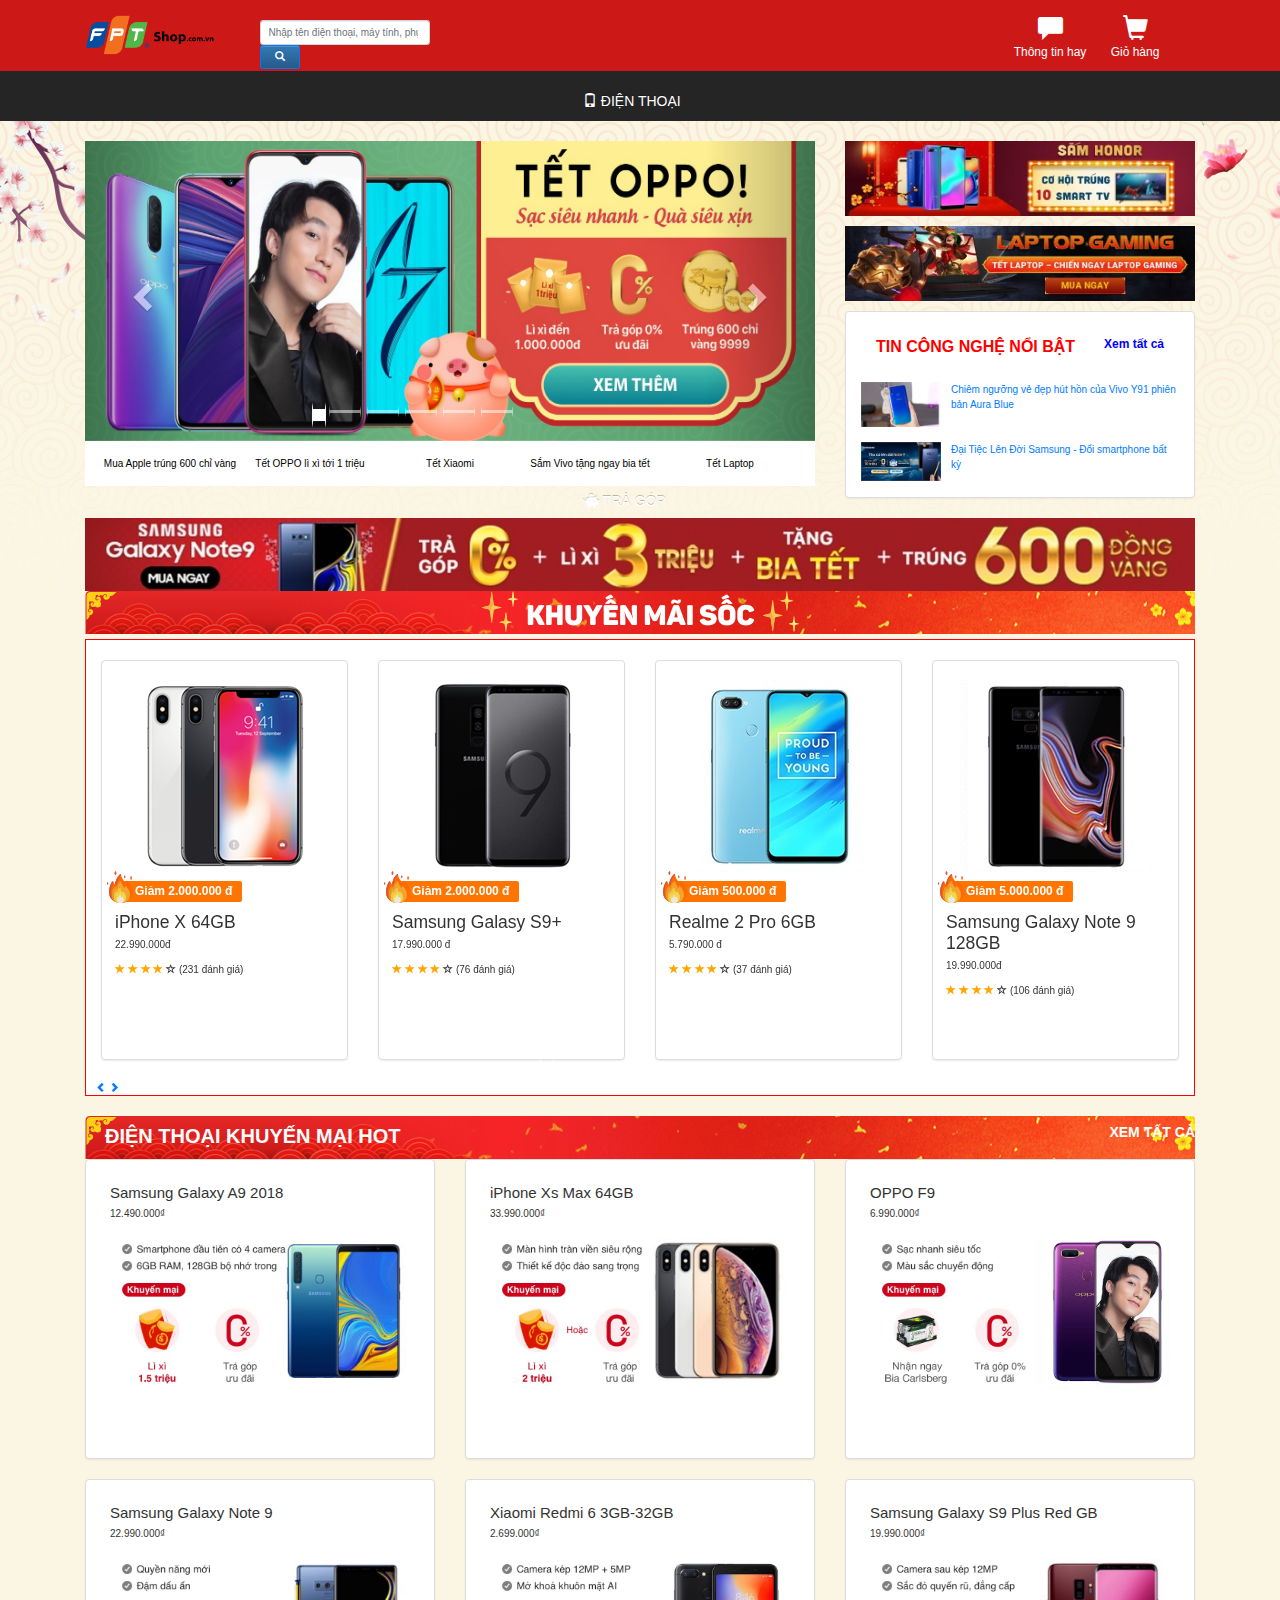
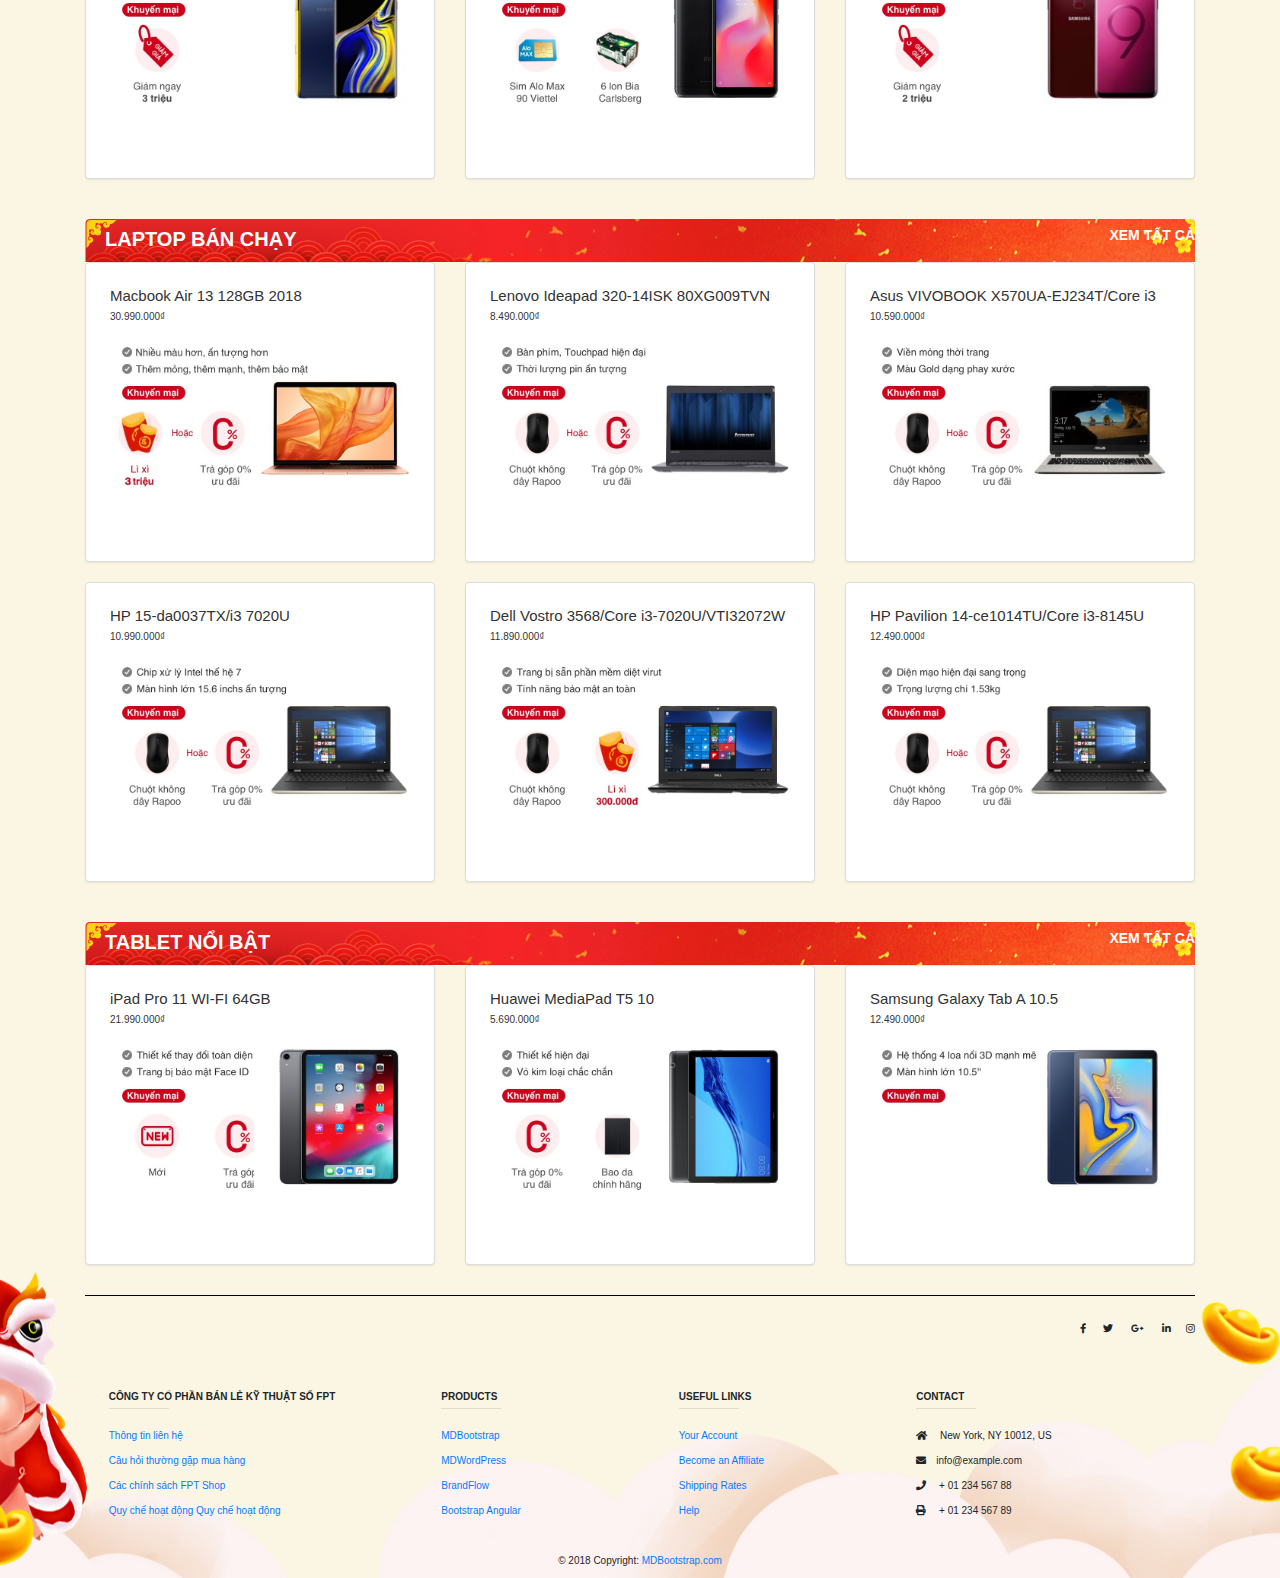
==== commit 6ad2f626: "responsive" ====
--- a/index.html
+++ b/index.html
@@ -8,6 +8,7 @@
 	<link rel="stylesheet" media="screen" href="css/bootstrap.min.css">
 	<link rel="stylesheet" media="screen" href="css/bootstrap-theme.min.css">
 	<link rel='stylesheet' href='https://use.fontawesome.com/releases/v5.6.3/css/all.css'>	
+	<link rel="stylesheet" href="https://stackpath.bootstrapcdn.com/bootstrap/4.3.1/css/bootstrap.min.css" integrity="sha384-ggOyR0iXCbMQv3Xipma34MD+dH/1fQ784/j6cY/iJTQUOhcWr7x9JvoRxT2MZw1T" crossorigin="anonymous">
 	<link rel="stylesheet" media="screen" href="css/mystyle.css">
 	<link rel="stylesheet" media="screen" href="css/toppage.css">
 	<link rel="stylesheet" media="screen" href="css/modal-login.css">
@@ -1105,7 +1106,7 @@
 						<button type="button" class="btn btn-default" data-dismiss="modal">Đóng</button>
 						<button type="submit" class="btn btn-primary btn-modal">Đăng ký</button>
 					</div>
-					<div class="" align="center">
+					<div class="" style = "text-align :center">
 						<p>Đã có tài khoản <a data-dismiss="modal" data-toggle="modal" href='#modal-id'>Đăng nhập ngay !</a></p>
 						<p><a href="">quên mật khẩu?</a></p>
 					</div>
--- a/css/mystyle.css
+++ b/css/mystyle.css
@@ -387,4 +387,42 @@
 	bottom: 5px;
 	left: 5px;
 }
-		+@media only screen and (max-width:1100px) and (min-width:768px){
+	
+	.menu .container .nav li .uppercase {
+		font-size: 10px;
+	
+	}
+	.menu .container .nav{
+		display: flex
+	}
+	.glyphicon-phone , .fa-laptop ,.fa-apple-alt ,.fa-tablet-alt ,.fa-tablet-alt ,.fa-headphones-alt ,.fa-undo-alt
+	,.fa-sim-card , .fa-gifts ,.fa-piggy-bank {
+		display: none;
+	}
+	nav.navbar.navbar-inverse.menu {
+		margin: 0 auto;
+		width: 100;
+	}
+	.row .navbar-nav{
+		margin-left: 50px
+	
+	}
+	.menu .container .nav li .uppercase {
+		padding-right: 9px;
+	}
+	.row.mt-3 {
+		display: flex;
+	}
+	.header .container .row .col-md-2 .cart a p {
+		font-size: 9px;
+	}
+}
+@media only screen and (max-width:768px){
+	.header .container .row .col-md-2 .cart a p {
+		font-size: 9px;
+	}
+	
+
+}
+
--- a/css/toppage.css
+++ b/css/toppage.css
@@ -16,4 +16,13 @@
 
 #myBtn:hover {
 	background-color: #555; /* Add a dark-grey background on hover */
+}
+@media only screen and (max-width:768px){
+	
+	.menu .container .nav li .uppercase {
+		font-size: 9px;
+		text-transform: uppercase;
+		color: white;
+		padding-right: 20px;
+	}	
 }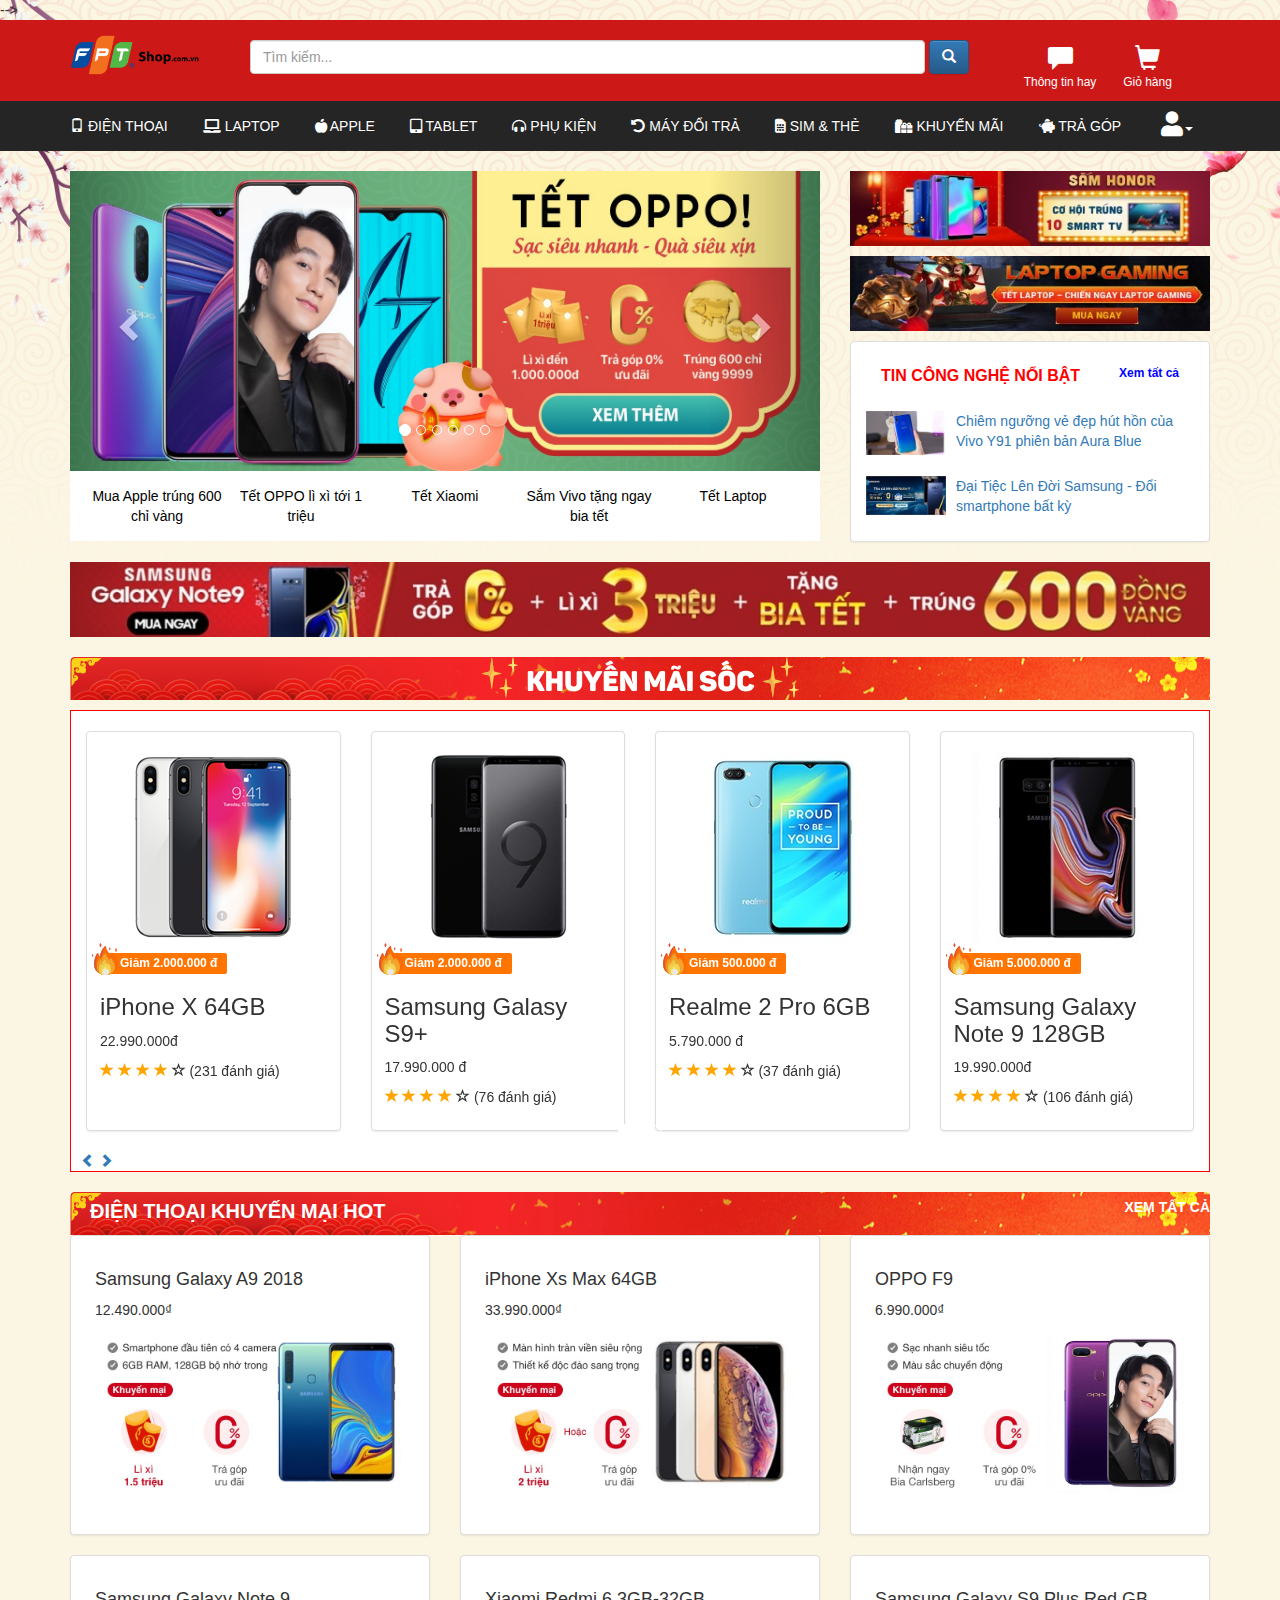
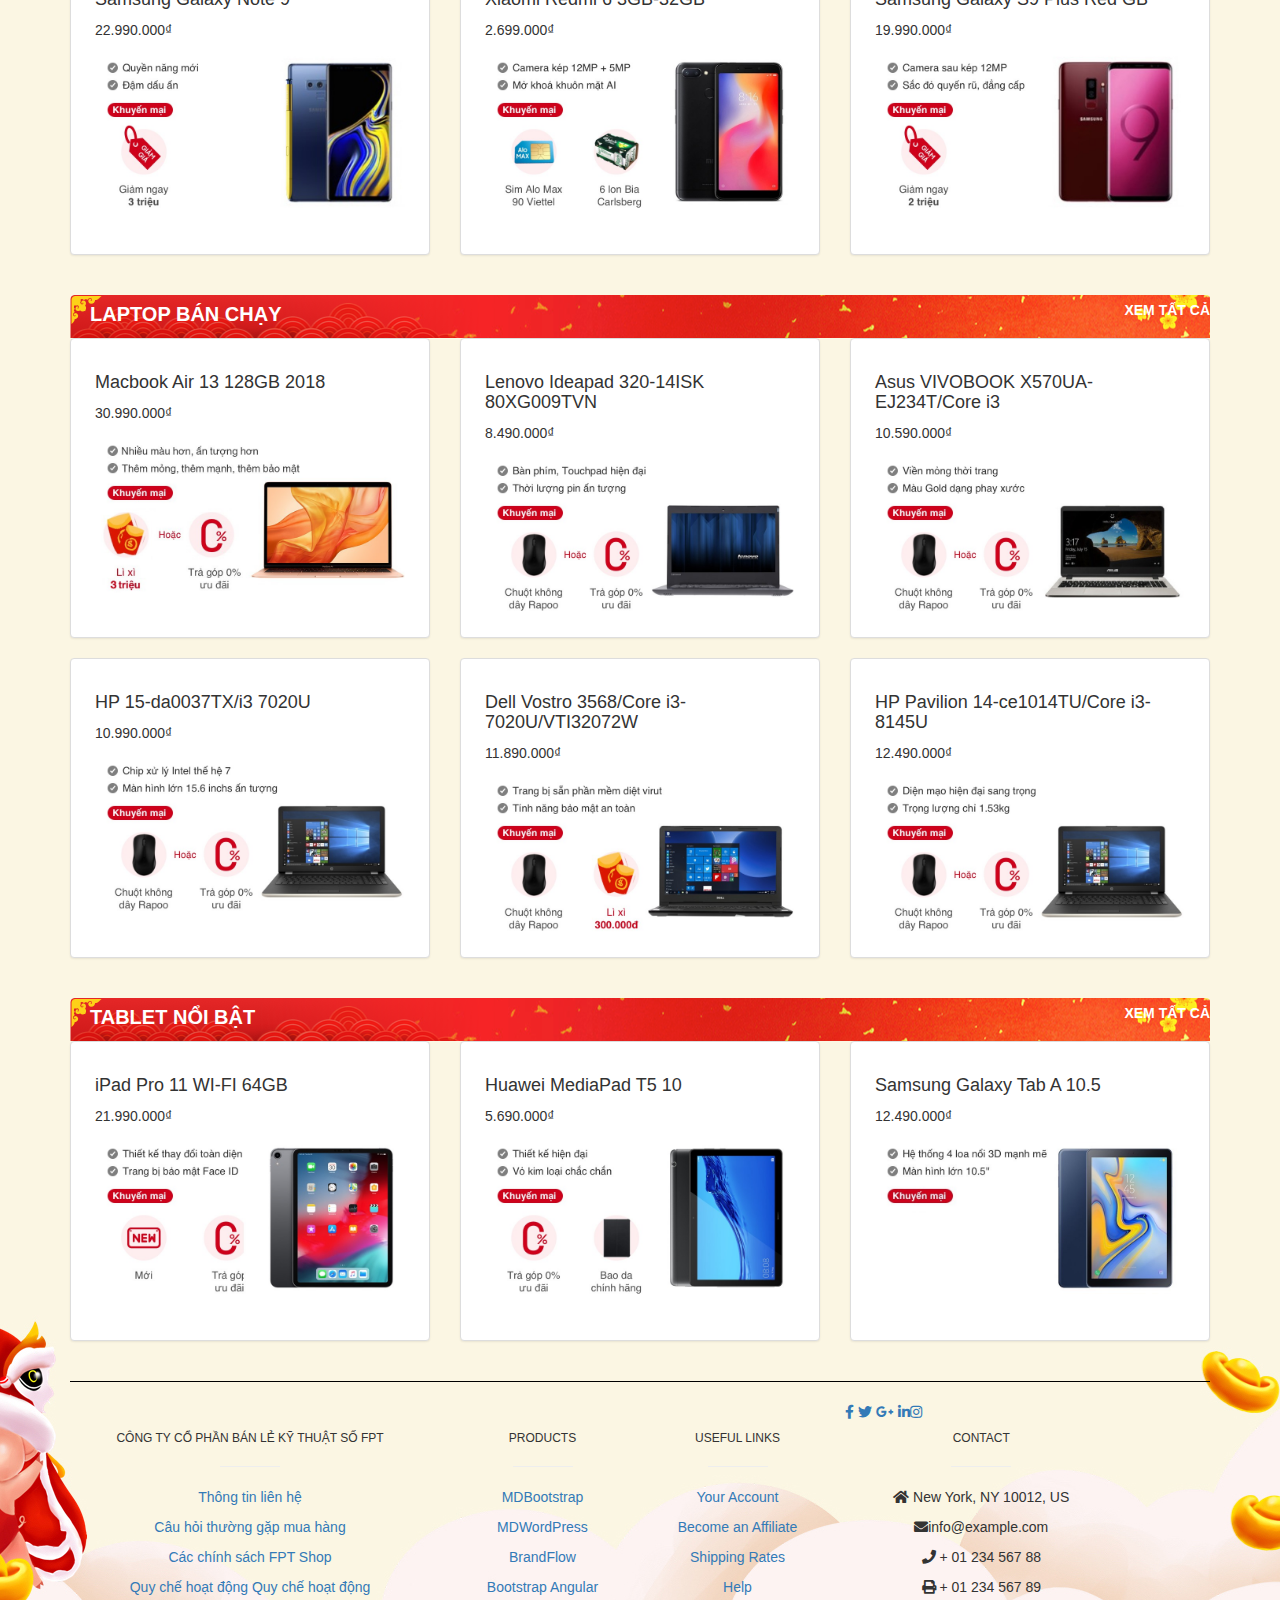
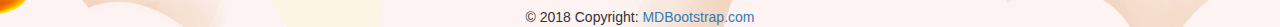
==== commit 980d6a5b: "responsive index" ====
--- a/index.html
+++ b/index.html
@@ -2,16 +2,17 @@
 <html ng-app="myapp" ng-controller="myctrl">
 <head>
 	<meta charset="utf-8">
-	<meta http-equiv="X-UA-Compatible" content="IE=edge">
+	<!-- <!-- <meta http-equiv="X-UA-Compatible" content="IE=edge"> -->
+	<meta name="viewport" content="width=device-width"> -->
 	<title>Tinykullshop | Chuyên phụ kiện điện thoại</title>
 	<!-- Local bootstrap CSS & JS -->
 	<link rel="stylesheet" media="screen" href="css/bootstrap.min.css">
 	<link rel="stylesheet" media="screen" href="css/bootstrap-theme.min.css">
 	<link rel='stylesheet' href='https://use.fontawesome.com/releases/v5.6.3/css/all.css'>	
-	<link rel="stylesheet" href="https://stackpath.bootstrapcdn.com/bootstrap/4.3.1/css/bootstrap.min.css" integrity="sha384-ggOyR0iXCbMQv3Xipma34MD+dH/1fQ784/j6cY/iJTQUOhcWr7x9JvoRxT2MZw1T" crossorigin="anonymous">
 	<link rel="stylesheet" media="screen" href="css/mystyle.css">
 	<link rel="stylesheet" media="screen" href="css/toppage.css">
 	<link rel="stylesheet" media="screen" href="css/modal-login.css">
+	
 	<script src="js/jquery.js"></script>
 	<script src="js/bootstrap.min.js"></script>
 	<script src="js/angular.min.js"></script>
@@ -21,35 +22,36 @@
 <body>
 	<header id="header" class="header">
 		<div class="container">
-			<div class="row">
+			<div class="row " >
 				<div class="col-xs-2 col-sm-2 col-md-2 col-lg-2">
 					<a href="home.html" title=""><img src="images/logo1.png" alt="" class="img-responsive"></a>
 				</div>
 				<div class="col-xs-8 col-sm-8 col-md-8 col-lg-8 row">
 					<div>
 						<div class="form-inline search-btn">
-							<input type="search" name="" id="input" class="form-control" value="" required="required" title="" placeholder="Nhập tên điện thoại, máy tính, phụ kiện... cần tìm">		
+							<input type="search" name="" id="input" class="form-control" value="" required="required" title="" placeholder="Tìm kiếm...">		
 							<button type="submit" class="btn btn-primary"><span class="glyphicon glyphicon-search"></span></button>
 						</div>
 					</div>
 				</div>
 				<div class="col-xs-2 col-sm-2 col-md-2 col-lg-2">
-					<div class="col-xs-6 col-sm-6 col-md-6 col-lg-6">
+					<div class="col-xs-6 col-sm-6 col-md-6 col-lg-6 a">
 						<div class="cart">
 							<a href="new.html"><span class="glyphicon glyphicon-comment"></span><p>Thông tin hay</p></a>
 						</div>
-					</div><div class="col-xs-6 col-sm-6 col-md-6 col-lg-6">
+					</div><div class="col-xs-6 col-sm-6 col-md-6 col-lg-6 a">
 						<div class="cart">
 							<a href="caret.html"><span class="glyphicon glyphicon-shopping-cart"></span><p>Giỏ hàng</p></a>
 						</div>
 					</div>
+					<div><i class="fas fa-bars"></i></div>
 				</div>
 			</div>
 		</div>	
 	</header><!-- /header -->
 	<nav class="navbar navbar-inverse menu">
 		<div class="container">
-			<div class="row">
+			<div class=" row header_nav" >
 				<ul class="nav navbar-nav">
 					<li class="dropdown">
 						<a class="uppercase"  href="product-phone.html"><i class="glyphicon glyphicon-phone"></i> điện thoại</a>
@@ -481,8 +483,8 @@
 					<li>
 						<a class="uppercase" href="#"><i class="fas fa-gifts"></i> khuyến mãi</a>
 					</li>
-					<li>
-						<a class="uppercase" href="#"><i class="fas fa-piggy-bank"></i> trả góp</a>
+					<li class ="traGop">
+						<a class="uppercase " href="#"><i class="fas fa-piggy-bank"></i> trả góp</a>
 					</li>
 					<li class="dropdown navbar-right user-btn">
 						<a href="#" class="dropdown-toggle uppercase" data-toggle="dropdown"><i class="fas fa-user"></i><b class="caret"></b></a>
--- a/css/mystyle.css
+++ b/css/mystyle.css
@@ -86,7 +86,7 @@
 	animation-name: example2;
   	animation-duration: 0.5s;
 }
-@-webkit-keyframes example {
+/* @-webkit-keyframes example {
   0%   {right:50px; top:70px;}
   100% {right:50px; top:50px;}
 }
@@ -102,7 +102,7 @@
 }@-webkit-keyframes example4 {
   0%   {right:50px; top:70px;}
   100% {right:50px; top:50px;}
-}
+} */
 .dropdown-content {
 	display: none;
 	width: 1140px;
@@ -387,42 +387,368 @@
 	bottom: 5px;
 	left: 5px;
 }
-@media only screen and (max-width:1100px) and (min-width:768px){
-	
-	.menu .container .nav li .uppercase {
-		font-size: 10px;
-	
-	}
-	.menu .container .nav{
-		display: flex
-	}
+.fas.fa-bars ,.continue {
+
+    display: none;
+
+}
+@media only screen and (max-width:1199px) and (min-width:1100px) {
 	.glyphicon-phone , .fa-laptop ,.fa-apple-alt ,.fa-tablet-alt ,.fa-tablet-alt ,.fa-headphones-alt ,.fa-undo-alt
 	,.fa-sim-card , .fa-gifts ,.fa-piggy-bank {
 		display: none;
 	}
+}
+
+@media only screen and (max-width:1100px) and (min-width:993px) {
+	
+	.menu .container .nav li .uppercase {
+		font-size: 12px;
+	
+	}
+	.user-btn i, b {
+
+		position: relative;
+		font-size: 18px;
+		bottom: 5px;
+		left: 5px;
+	
+	}
+	.glyphicon-phone , .fa-laptop ,.fa-apple-alt ,.fa-tablet-alt ,.fa-tablet-alt ,.fa-headphones-alt ,.fa-undo-alt
+	,.fa-sim-card , .fa-gifts ,.fa-piggy-bank {
+		display: none;
+	}
+	
+}
+@media only screen and (max-width:992px)and (min-width:991px){
+	
+	.glyphicon-phone , .fa-laptop ,.fa-apple-alt ,.fa-tablet-alt ,.fa-tablet-alt ,.fa-headphones-alt ,.fa-undo-alt
+	,.fa-sim-card , .fa-gifts ,.fa-piggy-bank {
+		display: none;
+	}
+	.user-btn i, b {
+
+		position: relative;
+		font-size: 18px;
+		bottom: 5px;
+		left: 5px;
+	
+	}
+	.menu .container .nav li .uppercase {
+		font-size: 12px;
+	
+	}
+	.mt-3{
+		display: flex
+	}
+
+	.col-sm-4 {
+
+		width: 49.333%;
+	
+	}
+}
+
+@media only screen and (max-width:991px) and (min-width:592px){
 	nav.navbar.navbar-inverse.menu {
-		margin: 0 auto;
-		width: 100;
-	}
-	.row .navbar-nav{
-		margin-left: 50px
-	
-	}
-	.menu .container .nav li .uppercase {
-		padding-right: 9px;
+		display: none;
+	}
+	.fas.fa-bars ,.continue {
+
+		display: block;
+		color: white;
+		font-size: 27px;
+		float: right;
+	
+	}
+	i.fas.fa-bars {
+		margin-top: 10px;
+	}
+	.header {
+		display: block;
+	    background: brown;
+		padding-top: 15px;
+	}
+	.col-xs-6.col-sm-6.col-md-6.col-lg-6.a {
+		display: none
+	}
+	header#header {
+		margin-bottom: 2%;
+		padding-bottom: 2%;
+	}
+	.top {
+		display: none;
+	}
+	.main .container .col-md-8 .carousel .carousel-inner .item img {
+		height: 254px;
+	}
+
+	
+	.user-btn i, b {
+
+		position: relative;
+		font-size: 14px;
+		bottom: 5px;
+		left: 5px;
+	
+	}
+	
+	
+	.mt-3{
+		display: flex
+	}
+	.panel-body {
+		display: none;
+	}
+	.form-inline.search-btn {
+		display: flex;
+	}
+	.header .container .row .col-md-8 .search-btn input {
+		
+		margin-right: 5px;
+	}
+	.col-xs-2 {
+
+		width: 24.667%;
+	
+	}
+	.col-xs-8 {
+
+		width: 53.667%;
+	
+	}
+	.col-xs-3 {
+
+		width: 50%;
+	
+	}
+	.col-xs-4 {
+
+		width: 48.333%;
+	
+	}
+
+	
+
+}
+@media only screen and (max-width:591px)and (min-width:532px) {
+	nav.navbar.navbar-inverse.menu {
+		display: none;
+	}
+	.fas.fa-bars ,.continue {
+
+		display: block;
+		color: white;
+		font-size: 27px;
+		float: right;
+	
+	}
+	i.fas.fa-bars {
+		margin-top: 10px;
+	}
+	.header {
+		display: block;
+	    background: brown;
+		padding-top: 15px;
+	}
+	.col-xs-6.col-sm-6.col-md-6.col-lg-6.a {
+		display: none
+	}
+	header#header {
+		margin-bottom: 2%;
+		padding-bottom: 2%;
+	}
+	.top {
+		display: none;
+	}
+	.main .container .col-md-8 .carousel .carousel-inner .item img {
+		height: 254px;
+	}
+
+	
+	.user-btn i, b {
+
+		position: relative;
+		font-size: 14px;
+		bottom: 5px;
+		left: 5px;
+	
+	}
+	
+	
+	.mt-3{
+		display: flex
+	}
+	.panel-body {
+		display: none;
+	}
+	.form-inline.search-btn {
+		display: flex;
+	}
+	.header .container .row .col-md-8 .search-btn input {
+		
+		margin-right: 5px;
+	}
+	.col-xs-2 {
+
+		width: 26.667%;
+	
+	}
+	.col-xs-8 {
+
+		width: 50.667%;
+	
+	}
+	.col-xs-3 {
+
+		width: 50%;
+	
+	}
+	.col-xs-4 {
+		width: 48.333%;
 	}
 	.row.mt-3 {
+		font-size: 11px;
+	}
+
+	.header .container .row .col-md-2 .img-responsive {
+	
+		width: 150px;
+		height: 34px;
+	
+	}
+
+}
+@media only screen and (max-width:531px) {
+	nav.navbar.navbar-inverse.menu {
+		display: none;
+	}
+	.fas.fa-bars ,.continue {
+
+		display: block;
+		color: white;
+		font-size: 27px;
+		float: right;
+	
+	}
+	i.fas.fa-bars {
+		margin-top: 10px;
+	}
+	.header {
+		display: block;
+	    background: brown;
+		padding-top: 15px;
+	}
+	.col-xs-6.col-sm-6.col-md-6.col-lg-6.a {
+		display: none
+	}
+	header#header {
+		margin-bottom: 2%;
+		padding-bottom: 2%;
+	}
+	.top {
+		display: none;
+	}
+	.main .container .col-md-8 .carousel .carousel-inner .item img {
+		height: 254px;
+	}
+
+	
+	.user-btn i, b {
+
+		position: relative;
+		font-size: 14px;
+		bottom: 5px;
+		left: 5px;
+	
+	}
+	
+	
+	.mt-3{
+		display: flex
+	}
+	.panel-body {
+		display: none;
+	}
+	.form-inline.search-btn {
 		display: flex;
 	}
-	.header .container .row .col-md-2 .cart a p {
-		font-size: 9px;
-	}
-}
-@media only screen and (max-width:768px){
-	.header .container .row .col-md-2 .cart a p {
-		font-size: 9px;
-	}
-	
-
-}
-
+	.header .container .row .col-md-8 .search-btn input {
+		
+		margin-right: 5px;
+	}
+	.col-xs-2 {
+
+		width: 28.667%;
+	
+	}
+	.col-xs-8 {
+
+		width: 46.667%;
+	
+	}
+	.col-xs-3 {
+
+		width: 50%;
+	
+	}
+	.col-xs-4 {
+		width: 48.333%;
+	}
+	.row.mt-3 {
+		font-size: 11px;
+	}
+	.header .container .row .col-md-2 .img-responsive {
+
+		width: 150px;
+		height: 36px;
+		margin-top: 3px;
+	
+	}
+	.main .container .col-md-8 .carousel .carousel-inner .item img {
+
+		height: 232px;
+	
+	}
+	#input {
+
+		font-size: 11px;
+	
+	}
+
+}
+@media only screen and (max-width:400px) {
+	.main .container .col-md-8 .carousel .carousel-inner .item img {
+
+		height: 187px;
+	
+	}
+	.bottom-cal {
+
+		font-size: 12px;
+	}
+		.col-xs-4 {
+
+			width: 100%;
+		
+		}
+		.header .container .row .col-md-2 .img-responsive {
+
+			width: 150px;
+			height: 31px;
+			margin-top: 4px;
+		
+		}
+		#input {
+
+			font-size: 10px;
+		
+		}
+	
+	h3 {
+
+		font-size: 20px;
+	
+	}
+}
+
+
